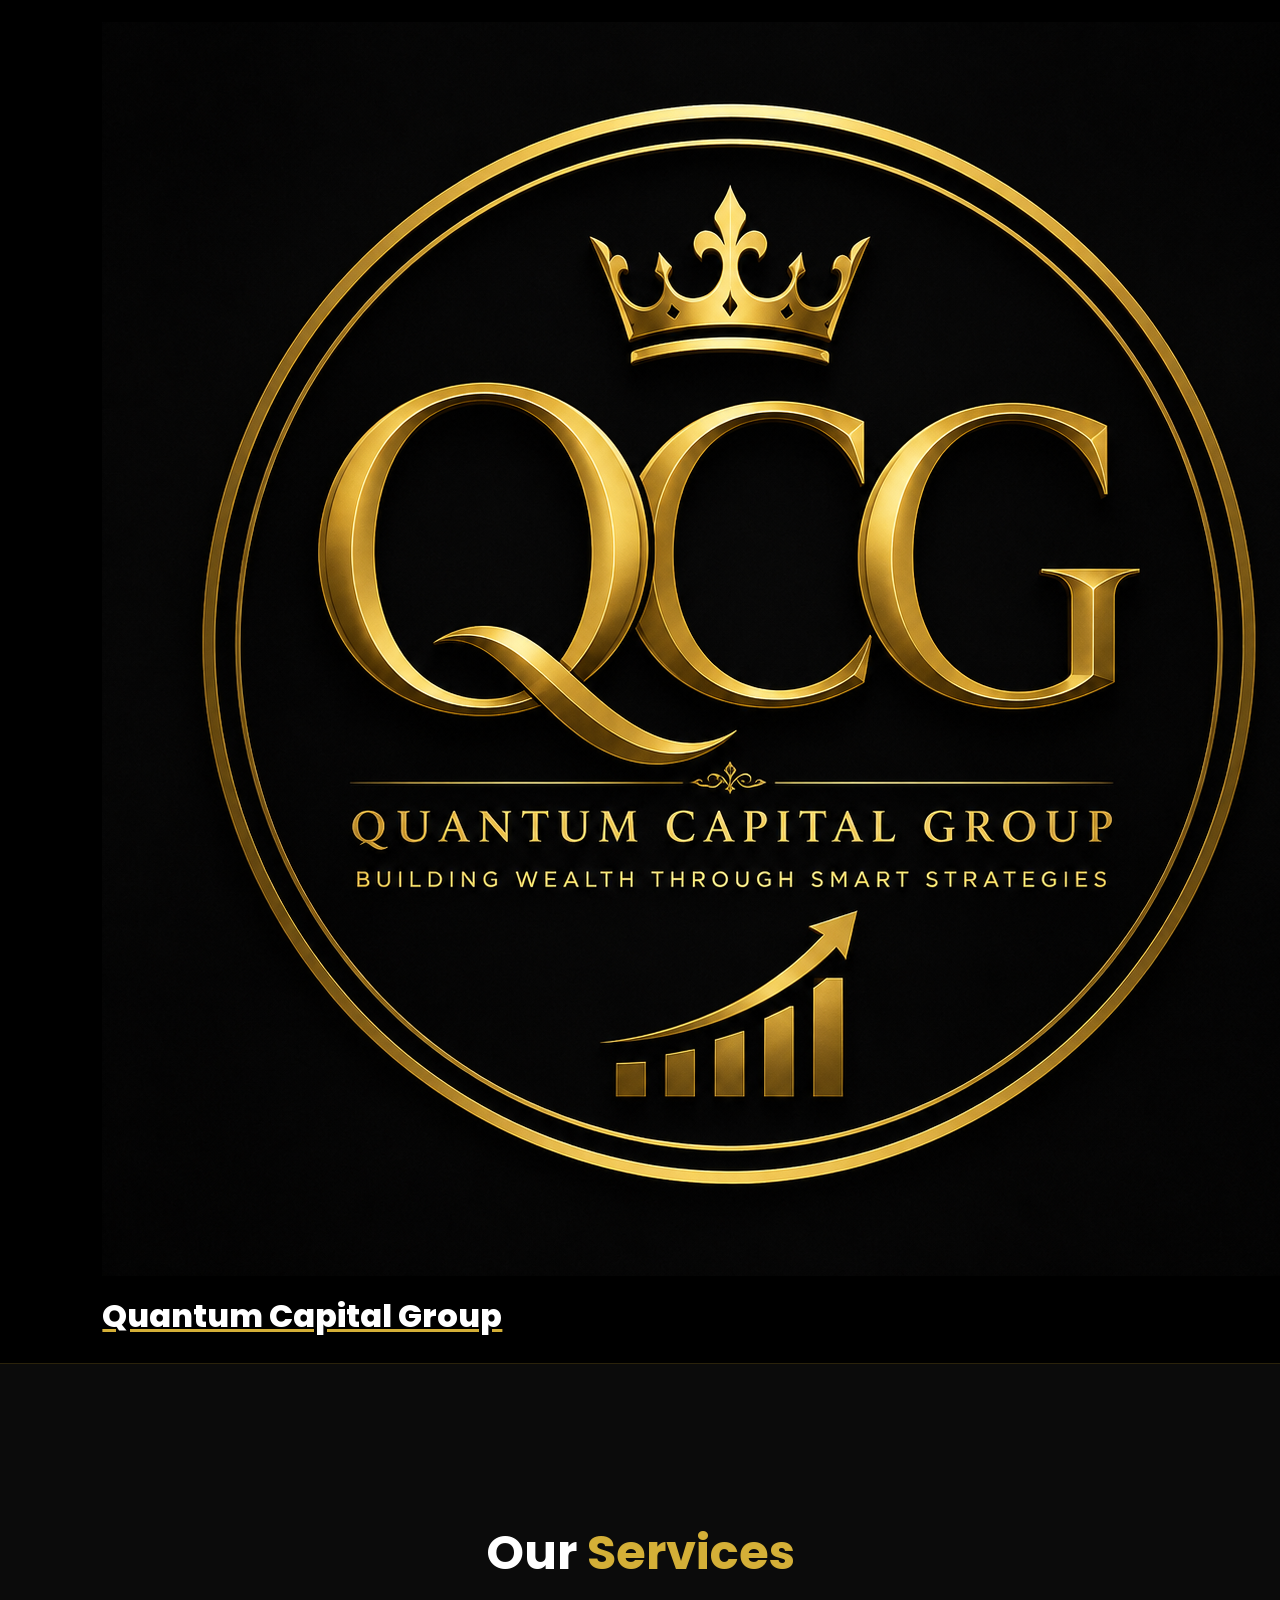
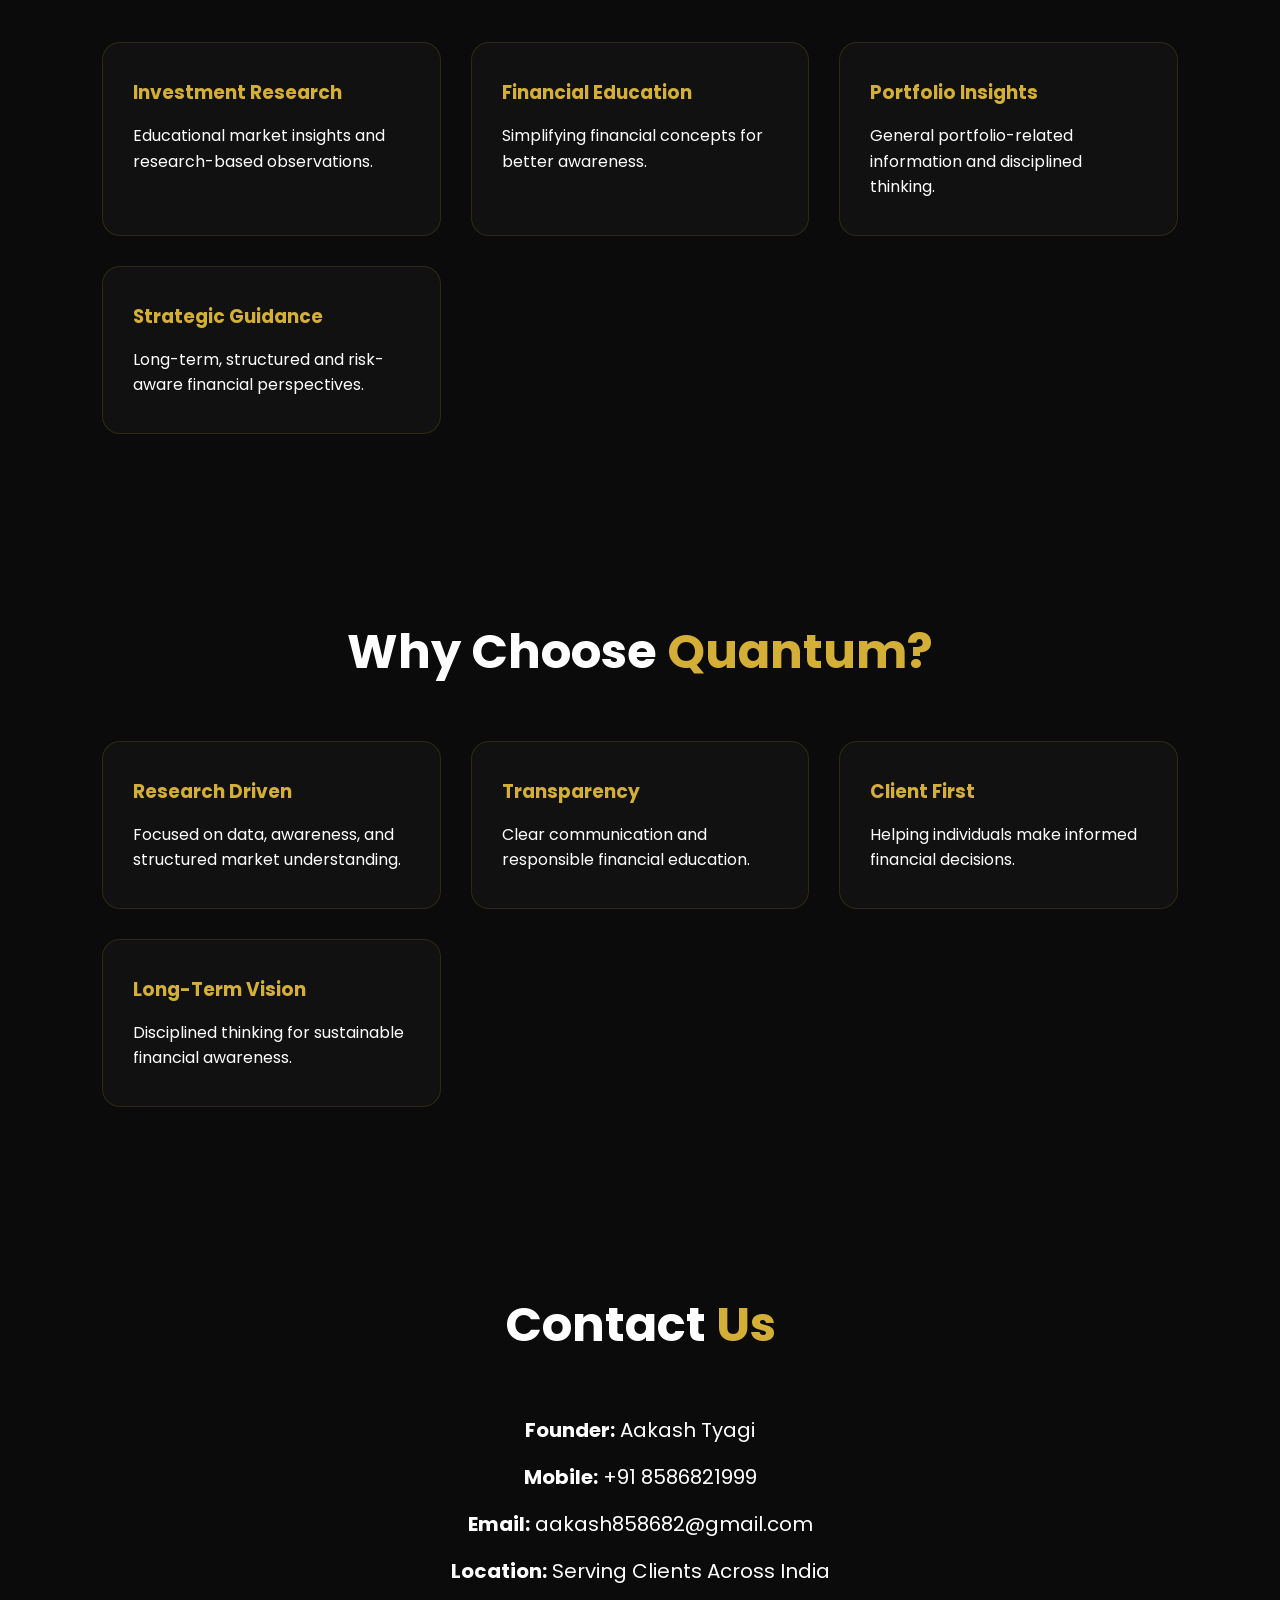
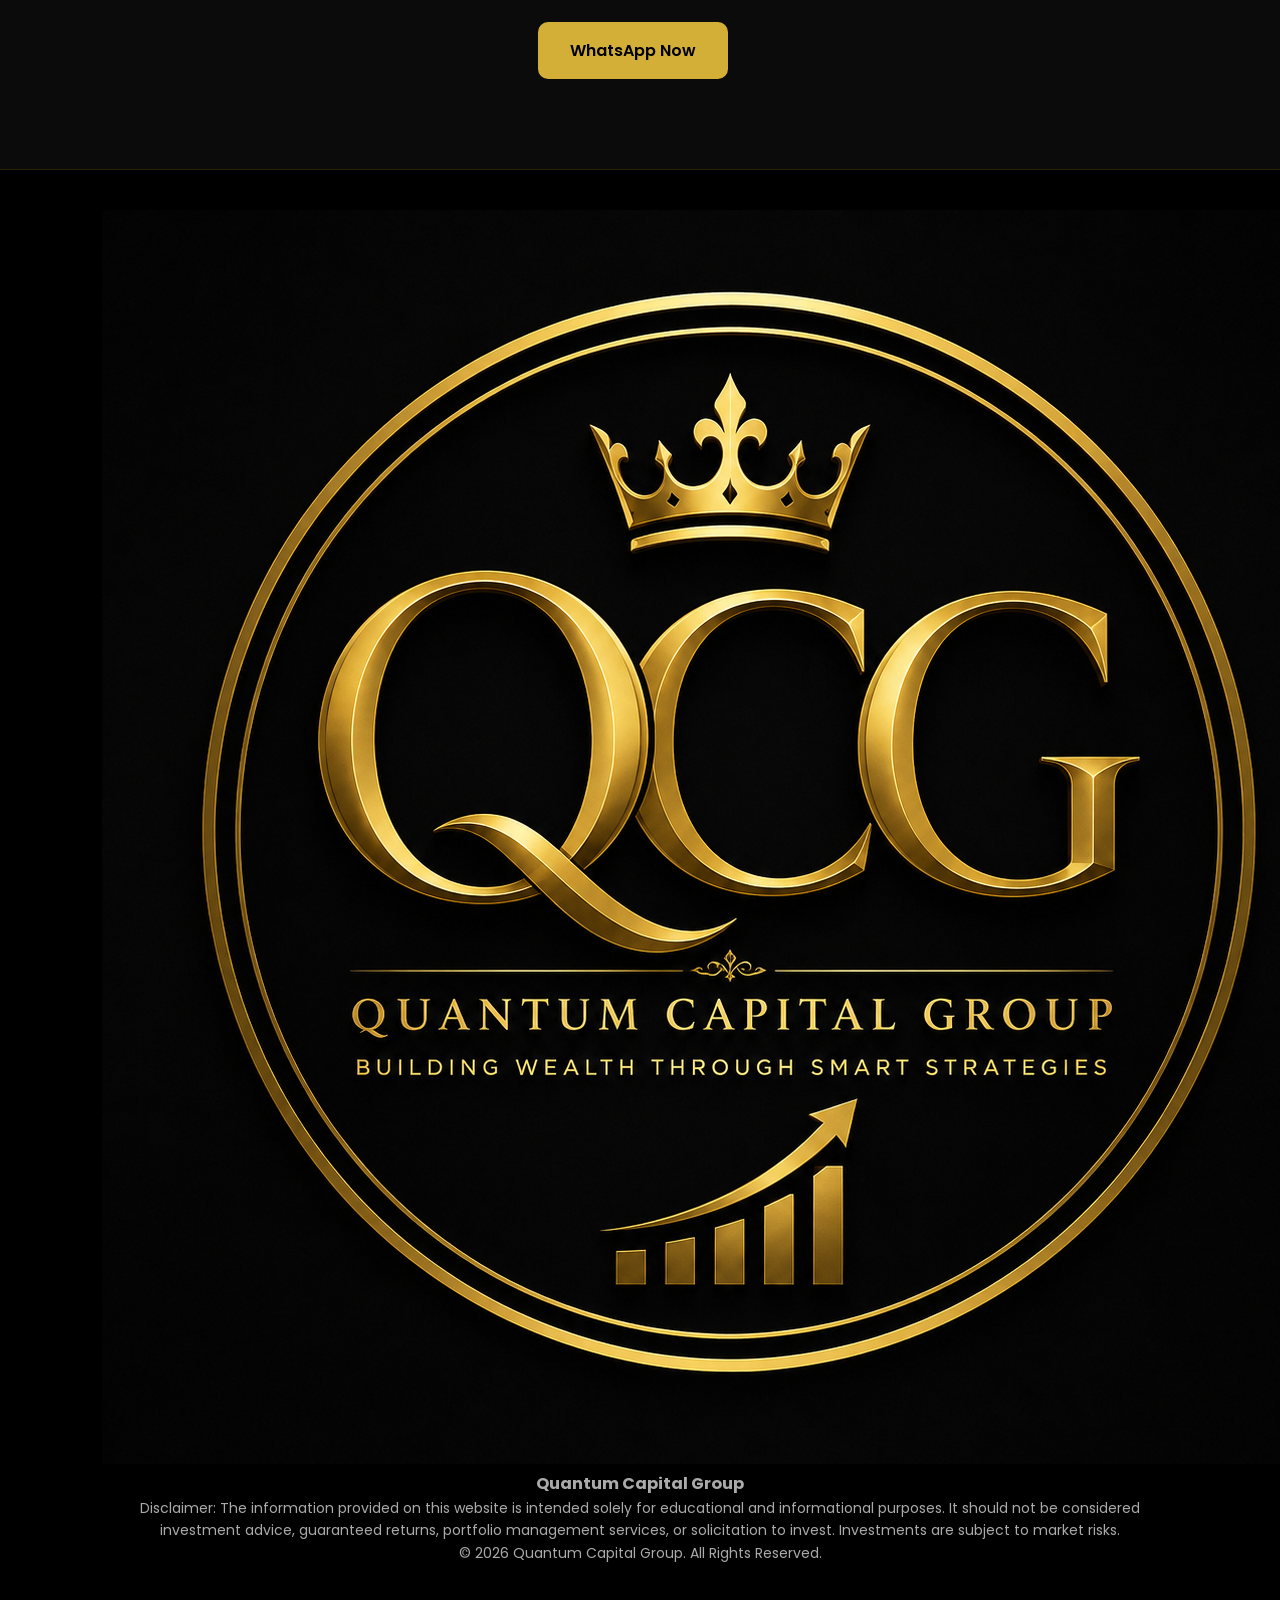
==== index.html @ 4a487d4a "Final QCG website premium upgrade" ====
<!DOCTYPE html>
<html lang="en">
<head>
  <meta charset="UTF-8" />
  <meta name="viewport" content="width=device-width, initial-scale=1.0" />
  <title>Quantum Capital Group | Financial Education & Market Insights</title>

  <meta name="description" content="Quantum Capital Group is a financial education and market insights platform founded by Aakash Tyagi.">
  <meta name="keywords" content="Quantum Capital Group, Aakash Tyagi, Financial Education, Market Insights, Investment Research">
  <meta name="author" content="Aakash Tyagi">

  <link rel="icon" type="image/png" href="logo.png">
  <link rel="stylesheet" href="style.css">
</head>

<body>

<header>
  <a href="#" class="logo">
    <img src="logo.png" alt="QCG Logo">
    <span>Quantum Capital Group</span>
  </a>

  <nav>
    <a href="#about">About</a>
    <a href="#services">Services</a>
    <a href="#why">Why Quantum</a>
    <a href="#contact">Contact</a>
  </nav>
</header>

<section class="hero">
  <div class="hero-content">
    <p class="tagline">Quantum Capital Group</p>

    <h1>Building Wealth Through <span>Smart Strategies</span></h1>

    <p class="hero-text">
      Empowering individuals through financial awareness, research-driven insights,
      and disciplined decision-making.
    </p>

    <div class="hero-buttons">
      <a href="tel:+918586821999" class="btn btn-gold">Schedule a Consultation</a>
      <a href="https://wa.me/918586821999" target="_blank" class="btn btn-dark">Chat on WhatsApp</a>
    </div>
  </div>

  <div class="hero-image">
    <img src="founder.png" alt="Aakash Tyagi Founder Quantum Capital Group">
  </div>
</section>

<section id="about">
  <h2 class="section-title">About <span>Quantum</span></h2>

  <div class="about-box">
    <h3>Led by Aakash Tyagi</h3>
    <p>
      Quantum Capital Group is an informational and educational platform focused on
      financial awareness, market research, portfolio insights, and disciplined
      decision-making.
    </p>
    <p>
      Our aim is to simplify financial concepts and help individuals build a better
      understanding of markets with transparency, discipline, and long-term thinking.
    </p>
  </div>
</section>

<section id="services">
  <h2 class="section-title">Our <span>Services</span></h2>

  <div class="cards">
    <div class="card">
      <h3>Investment Research</h3>
      <p>Educational market insights and research-based observations.</p>
    </div>

    <div class="card">
      <h3>Financial Education</h3>
      <p>Simplifying financial concepts for better awareness.</p>
    </div>

    <div class="card">
      <h3>Portfolio Insights</h3>
      <p>General portfolio-related information and disciplined thinking.</p>
    </div>

    <div class="card">
      <h3>Strategic Guidance</h3>
      <p>Long-term, structured and risk-aware financial perspectives.</p>
    </div>
  </div>
</section>

<section id="why">
  <h2 class="section-title">Why Choose <span>Quantum?</span></h2>

  <div class="cards">
    <div class="card">
      <h3>Research Driven</h3>
      <p>Focused on data, awareness, and structured market understanding.</p>
    </div>

    <div class="card">
      <h3>Transparency</h3>
      <p>Clear communication and responsible financial education.</p>
    </div>

    <div class="card">
      <h3>Client First</h3>
      <p>Helping individuals make informed financial decisions.</p>
    </div>

    <div class="card">
      <h3>Long-Term Vision</h3>
      <p>Disciplined thinking for sustainable financial awareness.</p>
    </div>
  </div>
</section>

<section id="contact">
  <h2 class="section-title">Contact <span>Us</span></h2>

  <div class="contact-box">
    <p><strong>Founder:</strong> Aakash Tyagi</p>
    <p><strong>Mobile:</strong> +91 8586821999</p>
    <p><strong>Email:</strong> aakash858682@gmail.com</p>
    <p><strong>Location:</strong> Serving Clients Across India</p>

    <a href="https://wa.me/918586821999" target="_blank" class="btn btn-gold">
      WhatsApp Now
    </a>
  </div>
</section>

<footer>
  <div class="footer-logo">
    <img src="logo.png" alt="QCG Logo">
    <h3>Quantum Capital Group</h3>
  </div>

  <p>
    Disclaimer: The information provided on this website is intended solely for
    educational and informational purposes. It should not be considered investment
    advice, guaranteed returns, portfolio management services, or solicitation to
    invest. Investments are subject to market risks.
  </p>

  <p class="copyright">© 2026 Quantum Capital Group. All Rights Reserved.</p>
</footer>

<a href="https://wa.me/918586821999" class="floating-whatsapp" target="_blank">☏</a>

<script src="script.js"></script>
</body>
</html>
---- style.css ----
/* Google Fonts */
@import url('https://fonts.googleapis.com/css2?family=Poppins:wght@300;400;500;600;700;800&display=swap');

*{
    margin:0;
    padding:0;
    box-sizing:border-box;
    font-family:'Poppins',sans-serif;
    scroll-behavior:smooth;
}

body{
    background:#0b0b0b;
    color:#fff;
    line-height:1.6;
}

/* Header */
header{
    position:fixed;
    top:0;
    left:0;
    width:100%;
    padding:22px 8%;
    background:#000;
    display:flex;
    justify-content:space-between;
    align-items:center;
    z-index:1000;
    border-bottom:1px solid rgba(212,175,55,0.2);
}

.logo{
    .logo{
    display:flex;
    align-items:center;
    gap:12px;
    color:#d4af37;
    font-size:32px;
    font-weight:700;
}

.logo img{
    width:55px;
    height:55px;
    border-radius:50%;
}

.logo span{
    color:#fff;
}
    font-size:32px;
    font-weight:800;
    color:#d4af37;
}

.logo span{
    color:#fff;
}

nav a{
    color:#fff;
    text-decoration:none;
    margin-left:35px;
    font-weight:500;
    transition:0.3s;
}

nav a:hover{
    color:#d4af37;
}

/* Hero */
.hero{
    min-height:100vh;
    display:flex;
    align-items:center;
    justify-content:space-between;
    gap:60px;
    padding:140px 8% 80px;
}

.hero-content{
    flex:1;
}

.hero-content h1{
    font-size:72px;
    line-height:1.15;
    margin-bottom:25px;
    font-weight:800;
}

.hero-content h1 span{
    color:#d4af37;
}

.hero-content p{
    font-size:20px;
    color:#cfcfcf;
    max-width:650px;
    margin-bottom:40px;
}

.hero-image{
    flex:1;
    text-align:center;
}

.hero-image img{
    width:100%;
    max-width:450px;
    border-radius:25px;
    box-shadow:0 0 35px rgba(212,175,55,0.25);
}

/* Buttons */
.btn{
    display:inline-block;
    padding:16px 32px;
    border-radius:10px;
    text-decoration:none;
    font-weight:600;
    transition:0.3s;
    margin-right:15px;
}

.btn-gold{
    background:#d4af37;
    color:#000;
}

.btn-dark{
    border:2px solid #d4af37;
    color:#d4af37;
}

.btn:hover{
    transform:translateY(-5px);
}

/* Sections */
section{
    padding:90px 8%;
}

.section-title{
    text-align:center;
    font-size:48px;
    margin-bottom:50px;
}

.section-title span{
    color:#d4af37;
}

/* Cards */
.cards{
    display:grid;
    grid-template-columns:repeat(auto-fit,minmax(250px,1fr));
    gap:30px;
}

.card{
    background:#111;
    padding:35px 30px;
    border-radius:18px;
    border:1px solid rgba(212,175,55,0.15);
    transition:0.3s;
}

.card:hover{
    transform:translateY(-10px);
    border-color:#d4af37;
    box-shadow:0 0 20px rgba(212,175,55,0.15);
}

.card h3{
    color:#d4af37;
    margin-bottom:15px;
}

/* Contact */
.contact-box{
    text-align:center;
}

.contact-box p{
    font-size:20px;
    margin:15px 0;
}

.contact-box .btn{
    margin-top:20px;
}

/* Footer */
footer{
    text-align:center;
    padding:40px 8%;
    background:#000;
    color:#aaa;
    border-top:1px solid rgba(212,175,55,0.2);
    font-size:14px;
}

/* Mobile */
@media(max-width:768px){

    header{
        padding:18px 5%;
    }

    nav{
        display:none;
    }

    .hero{
        flex-direction:column-reverse;
        text-align:center;
        padding:120px 5% 60px;
    }

    .hero-content h1{
        font-size:46px;
    }

    .hero-content p{
        font-size:17px;
    }

    .hero-image img{
        max-width:300px;
    }

    .section-title{
        font-size:36px;
    }

    .btn{
        display:block;
        margin:15px auto;
    }
}
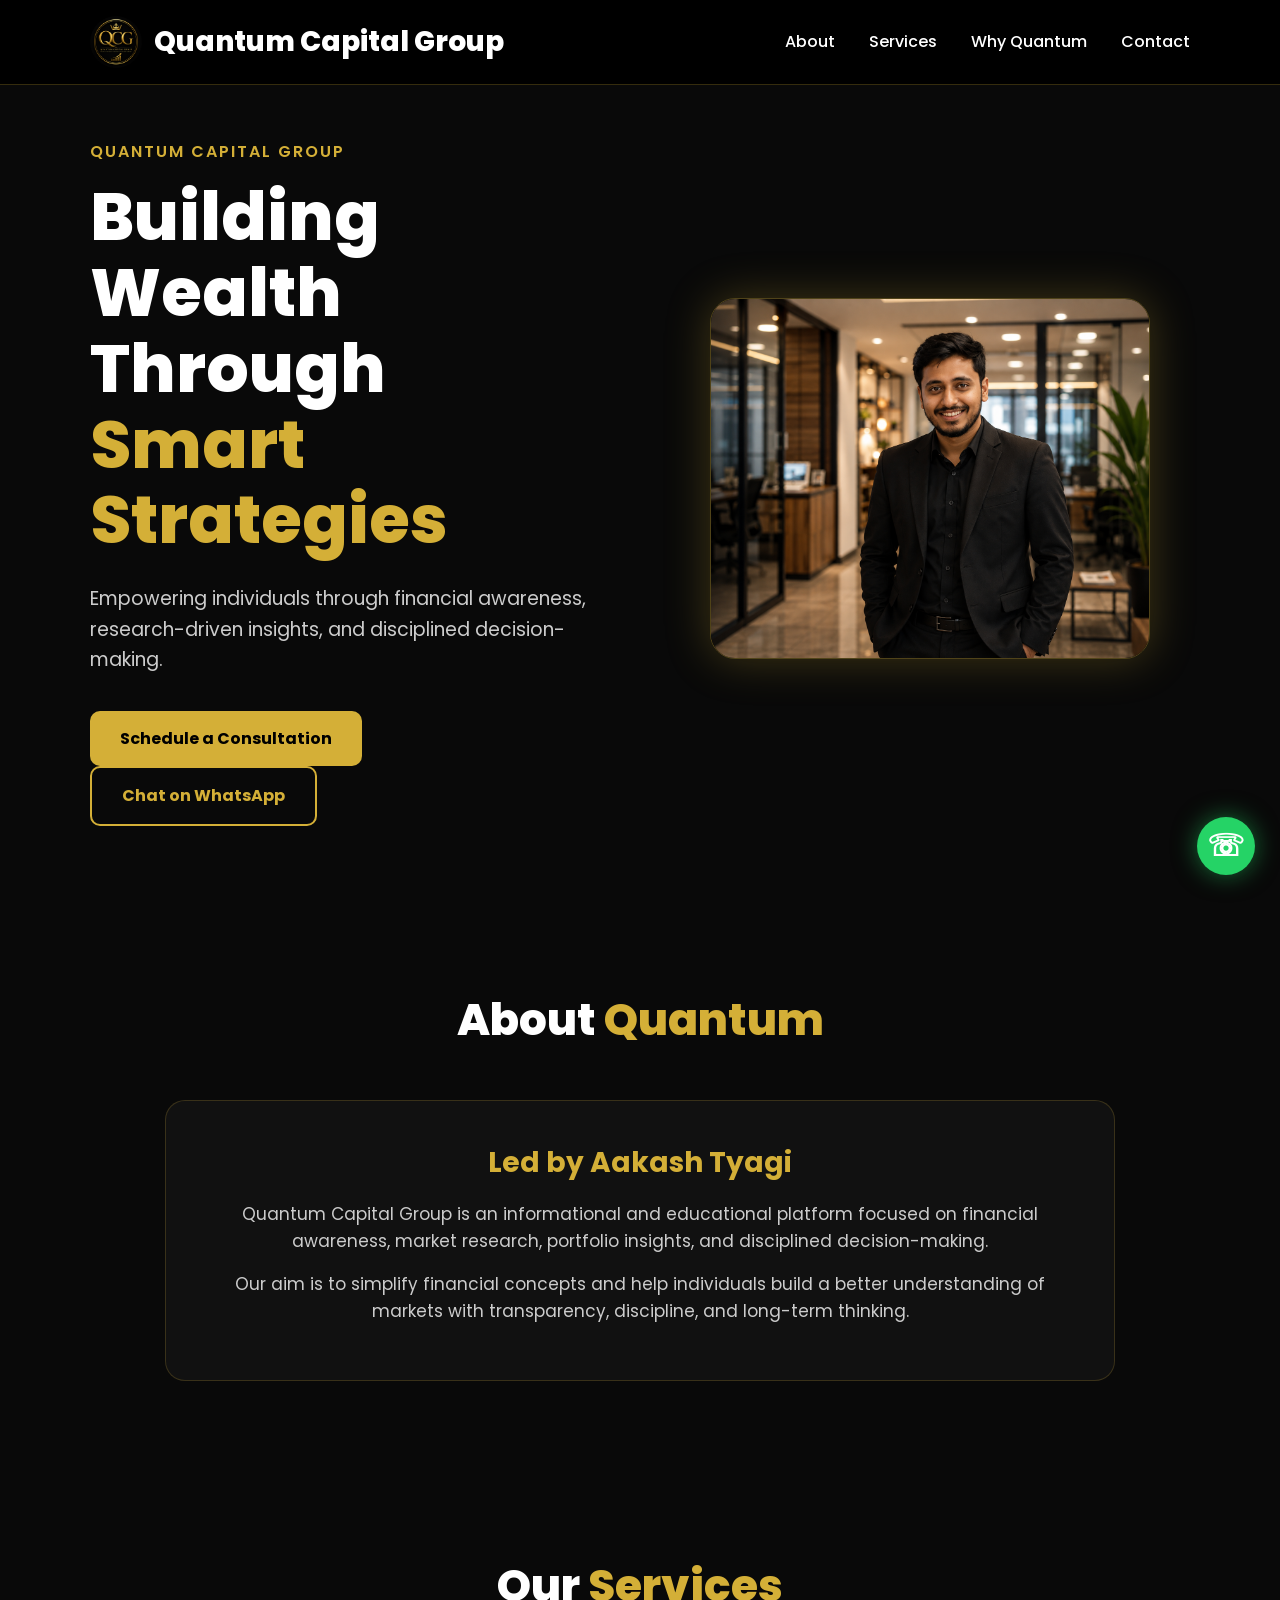
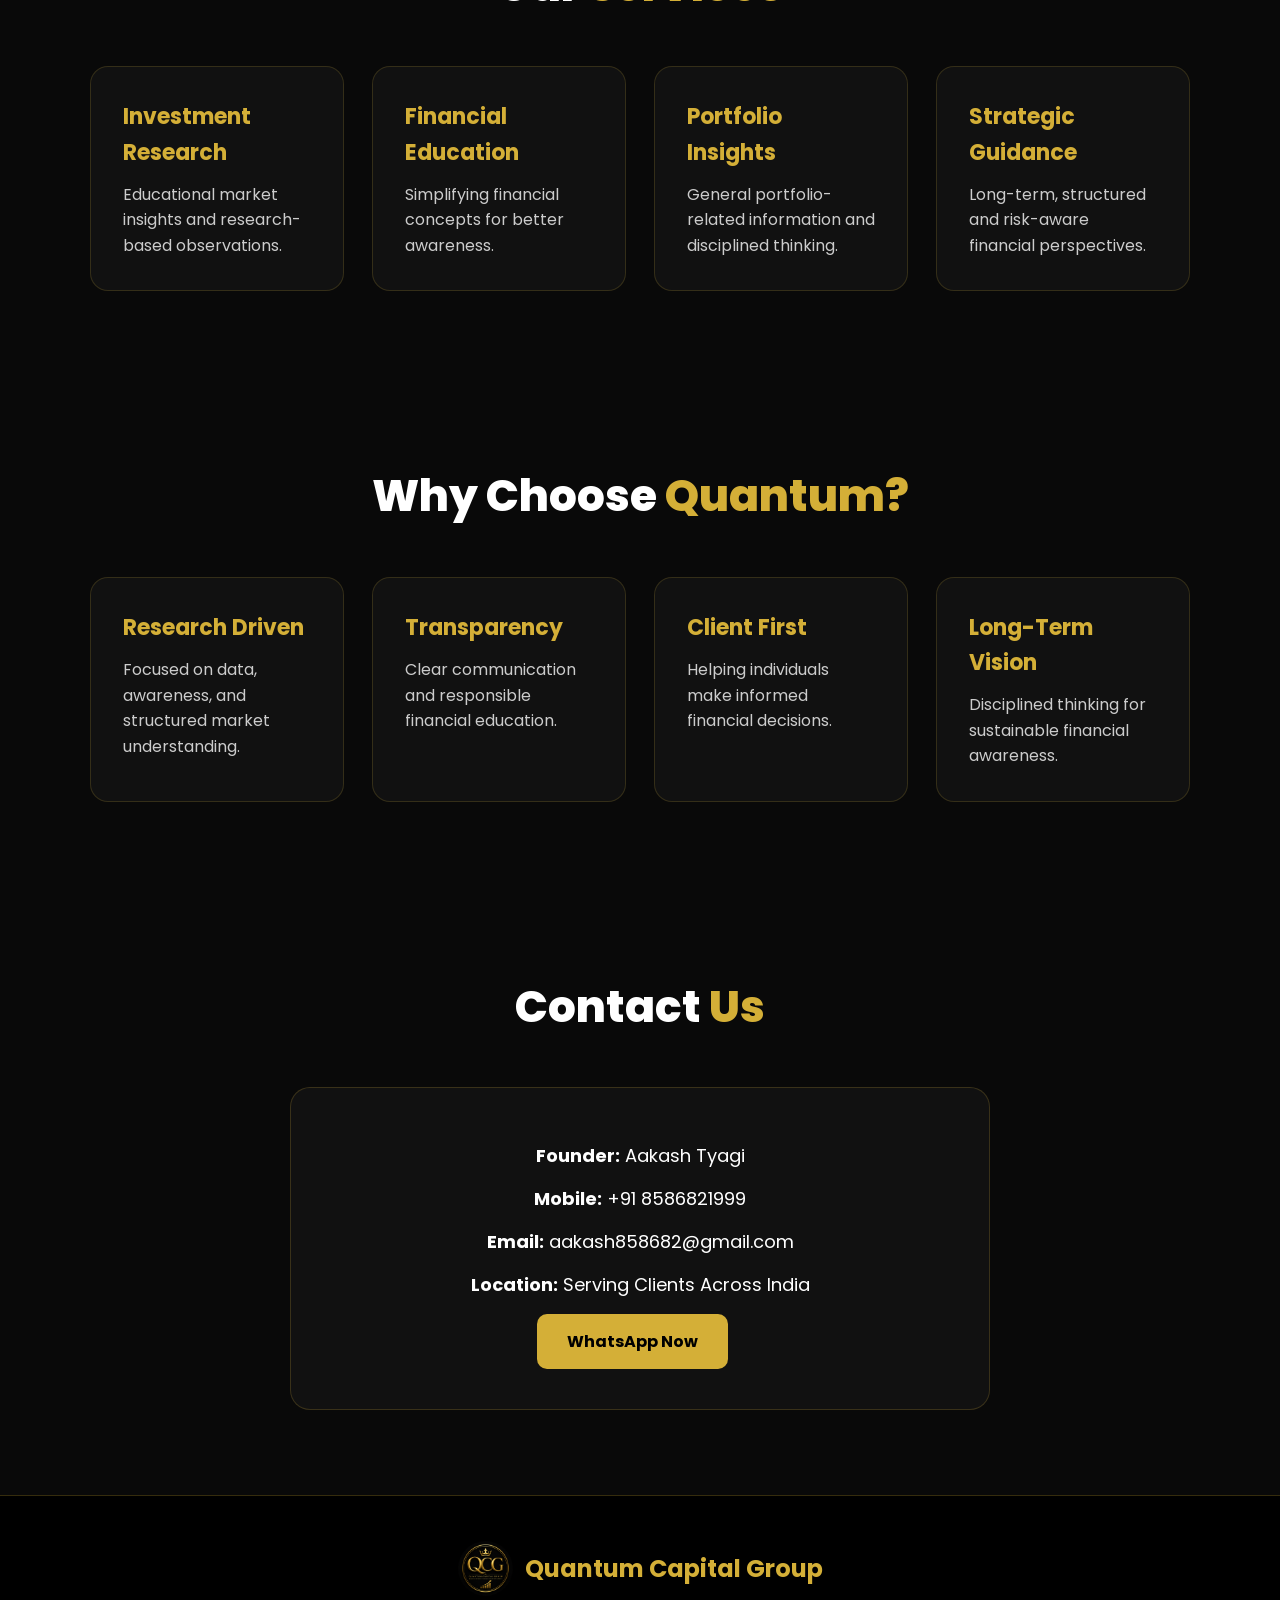
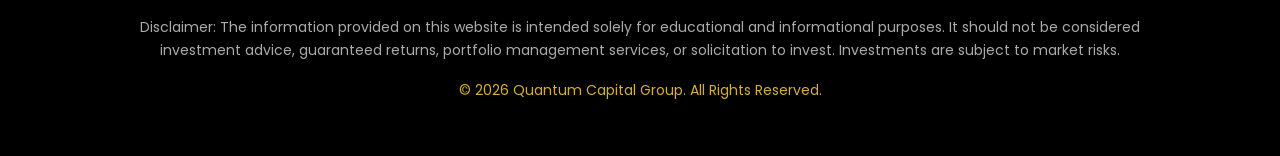
==== commit 974aa2c1: "Add Google Search Console verification" ====
--- a/index.html
+++ b/index.html
@@ -3,6 +3,7 @@
 <head>
   <meta charset="UTF-8" />
   <meta name="viewport" content="width=device-width, initial-scale=1.0" />
+  <meta name="google-site-verification" content="q3_35m6AKpa0ap_gJ_BSFna9AROBeCjDG5FUbzLQJHo" />
   <title>Quantum Capital Group | Financial Education & Market Insights</title>
 
   <meta name="description" content="Quantum Capital Group is a financial education and market insights platform founded by Aakash Tyagi.">
--- a/style.css
+++ b/style.css
@@ -1,244 +1,325 @@
-/* Google Fonts */
 @import url('https://fonts.googleapis.com/css2?family=Poppins:wght@300;400;500;600;700;800&display=swap');
 
 *{
-    margin:0;
-    padding:0;
-    box-sizing:border-box;
-    font-family:'Poppins',sans-serif;
-    scroll-behavior:smooth;
+  margin:0;
+  padding:0;
+  box-sizing:border-box;
+  font-family:'Poppins', sans-serif;
+  scroll-behavior:smooth;
 }
 
 body{
-    background:#0b0b0b;
-    color:#fff;
-    line-height:1.6;
-}
-
-/* Header */
+  background:#090909;
+  color:#fff;
+  line-height:1.6;
+}
+
 header{
-    position:fixed;
-    top:0;
-    left:0;
-    width:100%;
-    padding:22px 8%;
-    background:#000;
-    display:flex;
-    justify-content:space-between;
-    align-items:center;
-    z-index:1000;
-    border-bottom:1px solid rgba(212,175,55,0.2);
+  position:fixed;
+  top:0;
+  left:0;
+  width:100%;
+  padding:16px 7%;
+  background:#000;
+  display:flex;
+  justify-content:space-between;
+  align-items:center;
+  z-index:1000;
+  border-bottom:1px solid rgba(212,175,55,0.25);
 }
 
 .logo{
-    .logo{
-    display:flex;
-    align-items:center;
-    gap:12px;
-    color:#d4af37;
-    font-size:32px;
-    font-weight:700;
+  display:flex;
+  align-items:center;
+  gap:12px;
+  text-decoration:none;
 }
 
 .logo img{
-    width:55px;
-    height:55px;
-    border-radius:50%;
+  width:52px;
+  height:52px;
+  border-radius:50%;
+  object-fit:cover;
 }
 
 .logo span{
-    color:#fff;
-}
-    font-size:32px;
-    font-weight:800;
-    color:#d4af37;
-}
-
-.logo span{
-    color:#fff;
+  color:#fff;
+  font-size:28px;
+  font-weight:800;
 }
 
 nav a{
-    color:#fff;
-    text-decoration:none;
-    margin-left:35px;
-    font-weight:500;
-    transition:0.3s;
+  color:#fff;
+  text-decoration:none;
+  margin-left:30px;
+  font-weight:500;
+  transition:0.3s;
 }
 
 nav a:hover{
-    color:#d4af37;
-}
-
-/* Hero */
+  color:#d4af37;
+}
+
 .hero{
-    min-height:100vh;
-    display:flex;
-    align-items:center;
-    justify-content:space-between;
-    gap:60px;
-    padding:140px 8% 80px;
+  min-height:100vh;
+  display:flex;
+  align-items:center;
+  justify-content:space-between;
+  gap:60px;
+  padding:135px 7% 70px;
 }
 
 .hero-content{
-    flex:1;
+  flex:1;
+}
+
+.tagline{
+  color:#d4af37;
+  font-weight:600;
+  letter-spacing:2px;
+  margin-bottom:15px;
+  text-transform:uppercase;
 }
 
 .hero-content h1{
-    font-size:72px;
-    line-height:1.15;
-    margin-bottom:25px;
-    font-weight:800;
+  font-size:66px;
+  line-height:1.15;
+  font-weight:800;
+  margin-bottom:25px;
 }
 
 .hero-content h1 span{
-    color:#d4af37;
-}
-
-.hero-content p{
+  color:#d4af37;
+}
+
+.hero-text{
+  font-size:19px;
+  color:#ccc;
+  max-width:650px;
+  margin-bottom:35px;
+}
+
+.btn{
+  display:inline-block;
+  padding:15px 30px;
+  border-radius:10px;
+  text-decoration:none;
+  font-weight:700;
+  margin-right:15px;
+  transition:0.3s;
+}
+
+.btn-gold{
+  background:#d4af37;
+  color:#000;
+}
+
+.btn-dark{
+  border:2px solid #d4af37;
+  color:#d4af37;
+}
+
+.btn:hover{
+  transform:translateY(-4px);
+  box-shadow:0 10px 25px rgba(212,175,55,0.2);
+}
+
+.hero-image{
+  flex:1;
+  text-align:center;
+}
+
+.hero-image img{
+  width:100%;
+  max-width:440px;
+  border-radius:25px;
+  object-fit:cover;
+  border:1px solid rgba(212,175,55,0.35);
+  box-shadow:0 0 45px rgba(212,175,55,0.28);
+}
+
+section{
+  padding:85px 7%;
+}
+
+.section-title{
+  text-align:center;
+  font-size:44px;
+  margin-bottom:45px;
+  font-weight:800;
+}
+
+.section-title span{
+  color:#d4af37;
+}
+
+.about-box{
+  max-width:950px;
+  margin:auto;
+  background:#111;
+  border:1px solid rgba(212,175,55,0.2);
+  border-radius:20px;
+  padding:40px;
+  text-align:center;
+}
+
+.about-box h3{
+  color:#d4af37;
+  font-size:28px;
+  margin-bottom:15px;
+}
+
+.about-box p{
+  color:#ccc;
+  margin-bottom:15px;
+  font-size:17px;
+}
+
+.cards{
+  display:grid;
+  grid-template-columns:repeat(auto-fit, minmax(240px, 1fr));
+  gap:28px;
+}
+
+.card{
+  background:#111;
+  padding:32px;
+  border-radius:18px;
+  border:1px solid rgba(212,175,55,0.18);
+  transition:0.3s;
+}
+
+.card:hover{
+  transform:translateY(-8px);
+  border-color:#d4af37;
+  box-shadow:0 0 25px rgba(212,175,55,0.15);
+}
+
+.card h3{
+  color:#d4af37;
+  margin-bottom:12px;
+  font-size:22px;
+}
+
+.card p{
+  color:#ccc;
+}
+
+.contact-box{
+  max-width:700px;
+  margin:auto;
+  background:#111;
+  border:1px solid rgba(212,175,55,0.2);
+  border-radius:20px;
+  padding:40px;
+  text-align:center;
+}
+
+.contact-box p{
+  margin:14px 0;
+  font-size:18px;
+}
+
+footer{
+  background:#000;
+  border-top:1px solid rgba(212,175,55,0.25);
+  padding:45px 7%;
+  text-align:center;
+  color:#aaa;
+}
+
+.footer-logo{
+  display:flex;
+  align-items:center;
+  justify-content:center;
+  gap:12px;
+  margin-bottom:20px;
+}
+
+.footer-logo img{
+  width:55px;
+  height:55px;
+  border-radius:50%;
+}
+
+.footer-logo h3{
+  color:#d4af37;
+  font-size:24px;
+}
+
+footer p{
+  max-width:1000px;
+  margin:10px auto;
+  font-size:14px;
+}
+
+.copyright{
+  margin-top:18px;
+  color:#d4af37;
+}
+
+.floating-whatsapp{
+  position:fixed;
+  right:25px;
+  bottom:25px;
+  width:58px;
+  height:58px;
+  background:#25D366;
+  color:#fff;
+  border-radius:50%;
+  display:flex;
+  align-items:center;
+  justify-content:center;
+  text-decoration:none;
+  font-size:30px;
+  font-weight:800;
+  z-index:2000;
+  box-shadow:0 0 25px rgba(37,211,102,0.5);
+}
+
+@media(max-width:900px){
+  header{
+    padding:14px 5%;
+  }
+
+  .logo span{
     font-size:20px;
-    color:#cfcfcf;
-    max-width:650px;
-    margin-bottom:40px;
-}
-
-.hero-image{
-    flex:1;
+  }
+
+  nav{
+    display:none;
+  }
+
+  .hero{
+    flex-direction:column-reverse;
     text-align:center;
-}
-
-.hero-image img{
-    width:100%;
-    max-width:450px;
-    border-radius:25px;
-    box-shadow:0 0 35px rgba(212,175,55,0.25);
-}
-
-/* Buttons */
-.btn{
-    display:inline-block;
-    padding:16px 32px;
-    border-radius:10px;
-    text-decoration:none;
-    font-weight:600;
-    transition:0.3s;
-    margin-right:15px;
-}
-
-.btn-gold{
-    background:#d4af37;
-    color:#000;
-}
-
-.btn-dark{
-    border:2px solid #d4af37;
-    color:#d4af37;
-}
-
-.btn:hover{
-    transform:translateY(-5px);
-}
-
-/* Sections */
-section{
-    padding:90px 8%;
-}
-
-.section-title{
-    text-align:center;
-    font-size:48px;
-    margin-bottom:50px;
-}
-
-.section-title span{
-    color:#d4af37;
-}
-
-/* Cards */
-.cards{
-    display:grid;
-    grid-template-columns:repeat(auto-fit,minmax(250px,1fr));
-    gap:30px;
-}
-
-.card{
-    background:#111;
-    padding:35px 30px;
-    border-radius:18px;
-    border:1px solid rgba(212,175,55,0.15);
-    transition:0.3s;
-}
-
-.card:hover{
-    transform:translateY(-10px);
-    border-color:#d4af37;
-    box-shadow:0 0 20px rgba(212,175,55,0.15);
-}
-
-.card h3{
-    color:#d4af37;
-    margin-bottom:15px;
-}
-
-/* Contact */
-.contact-box{
-    text-align:center;
-}
-
-.contact-box p{
-    font-size:20px;
-    margin:15px 0;
-}
-
-.contact-box .btn{
-    margin-top:20px;
-}
-
-/* Footer */
-footer{
-    text-align:center;
-    padding:40px 8%;
-    background:#000;
-    color:#aaa;
-    border-top:1px solid rgba(212,175,55,0.2);
-    font-size:14px;
-}
-
-/* Mobile */
-@media(max-width:768px){
-
-    header{
-        padding:18px 5%;
-    }
-
-    nav{
-        display:none;
-    }
-
-    .hero{
-        flex-direction:column-reverse;
-        text-align:center;
-        padding:120px 5% 60px;
-    }
-
-    .hero-content h1{
-        font-size:46px;
-    }
-
-    .hero-content p{
-        font-size:17px;
-    }
-
-    .hero-image img{
-        max-width:300px;
-    }
-
-    .section-title{
-        font-size:36px;
-    }
-
-    .btn{
-        display:block;
-        margin:15px auto;
-    }
-}
+    padding:120px 5% 55px;
+  }
+
+  .hero-content h1{
+    font-size:42px;
+  }
+
+  .hero-text{
+    font-size:16px;
+  }
+
+  .btn{
+    display:block;
+    margin:12px auto;
+    width:90%;
+    max-width:320px;
+  }
+
+  section{
+    padding:65px 5%;
+  }
+
+  .section-title{
+    font-size:34px;
+  }
+
+  .hero-image img{
+    max-width:310px;
+  }
+}
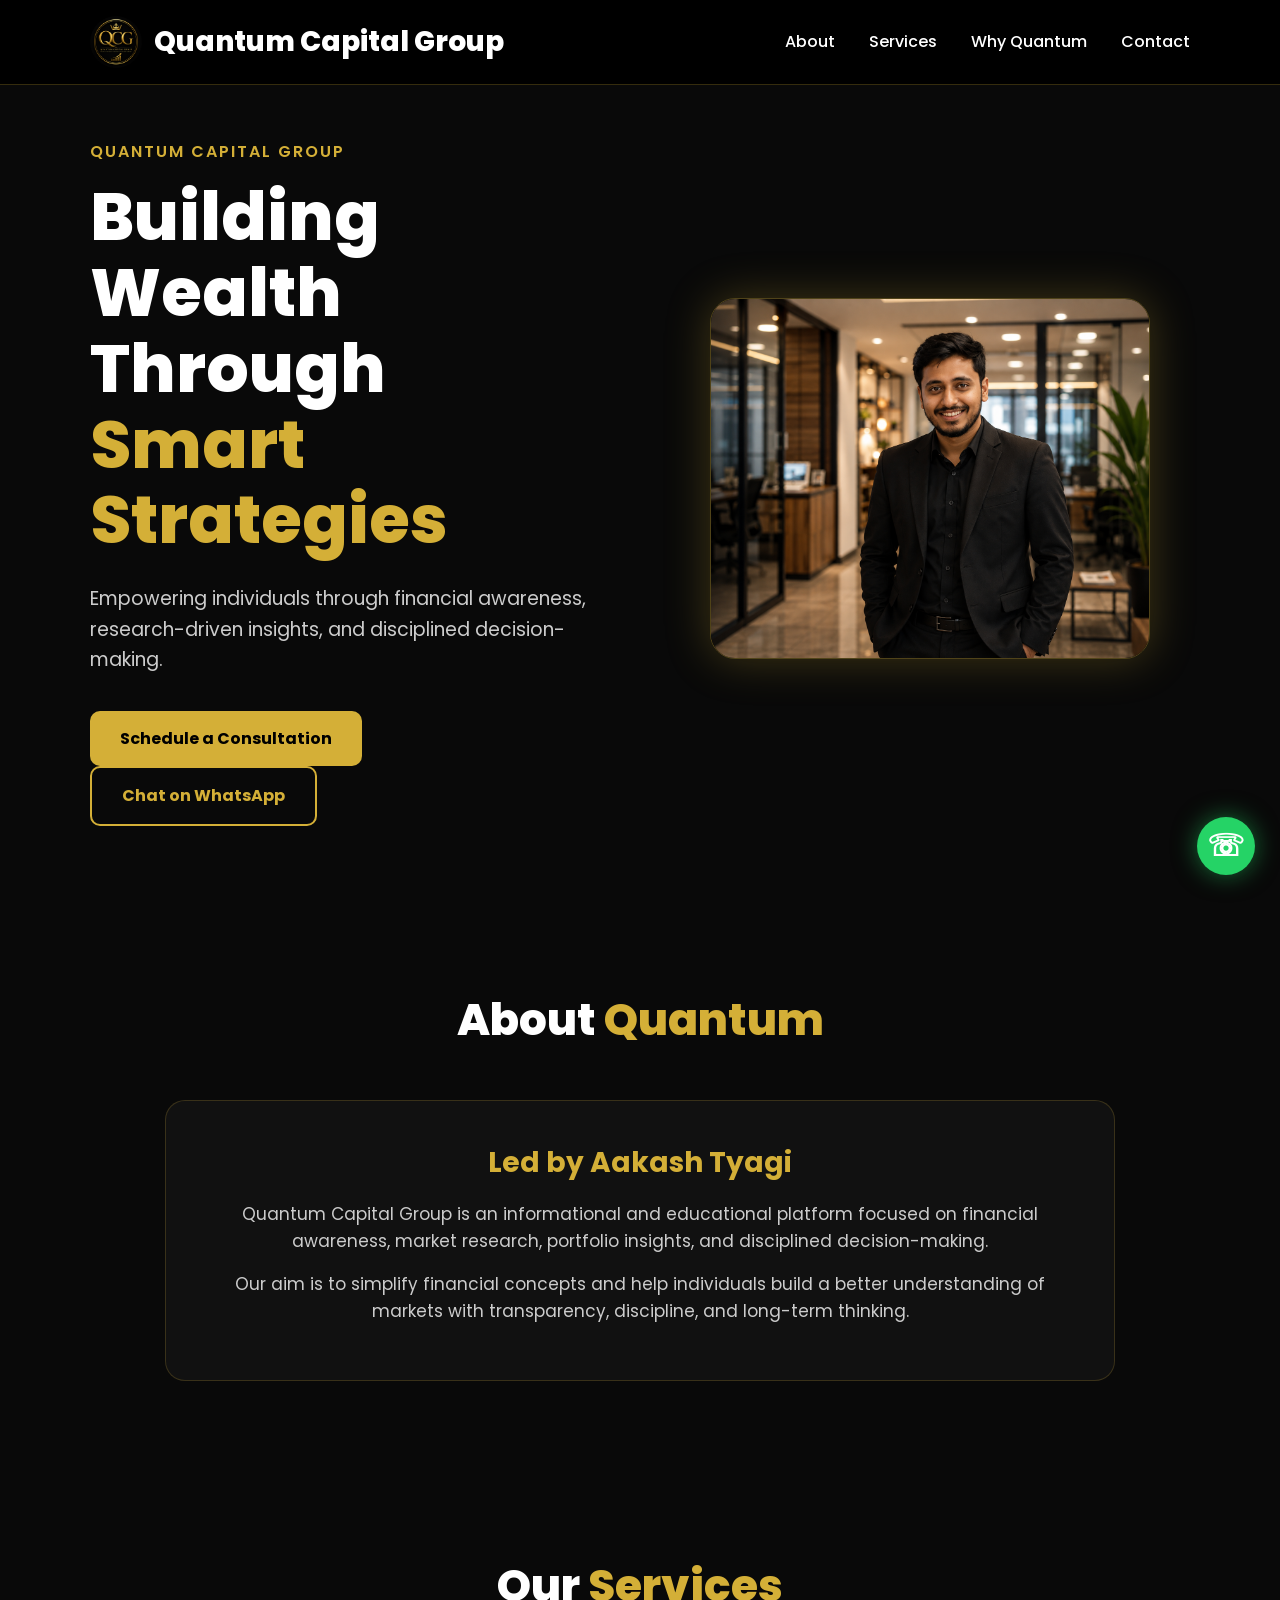
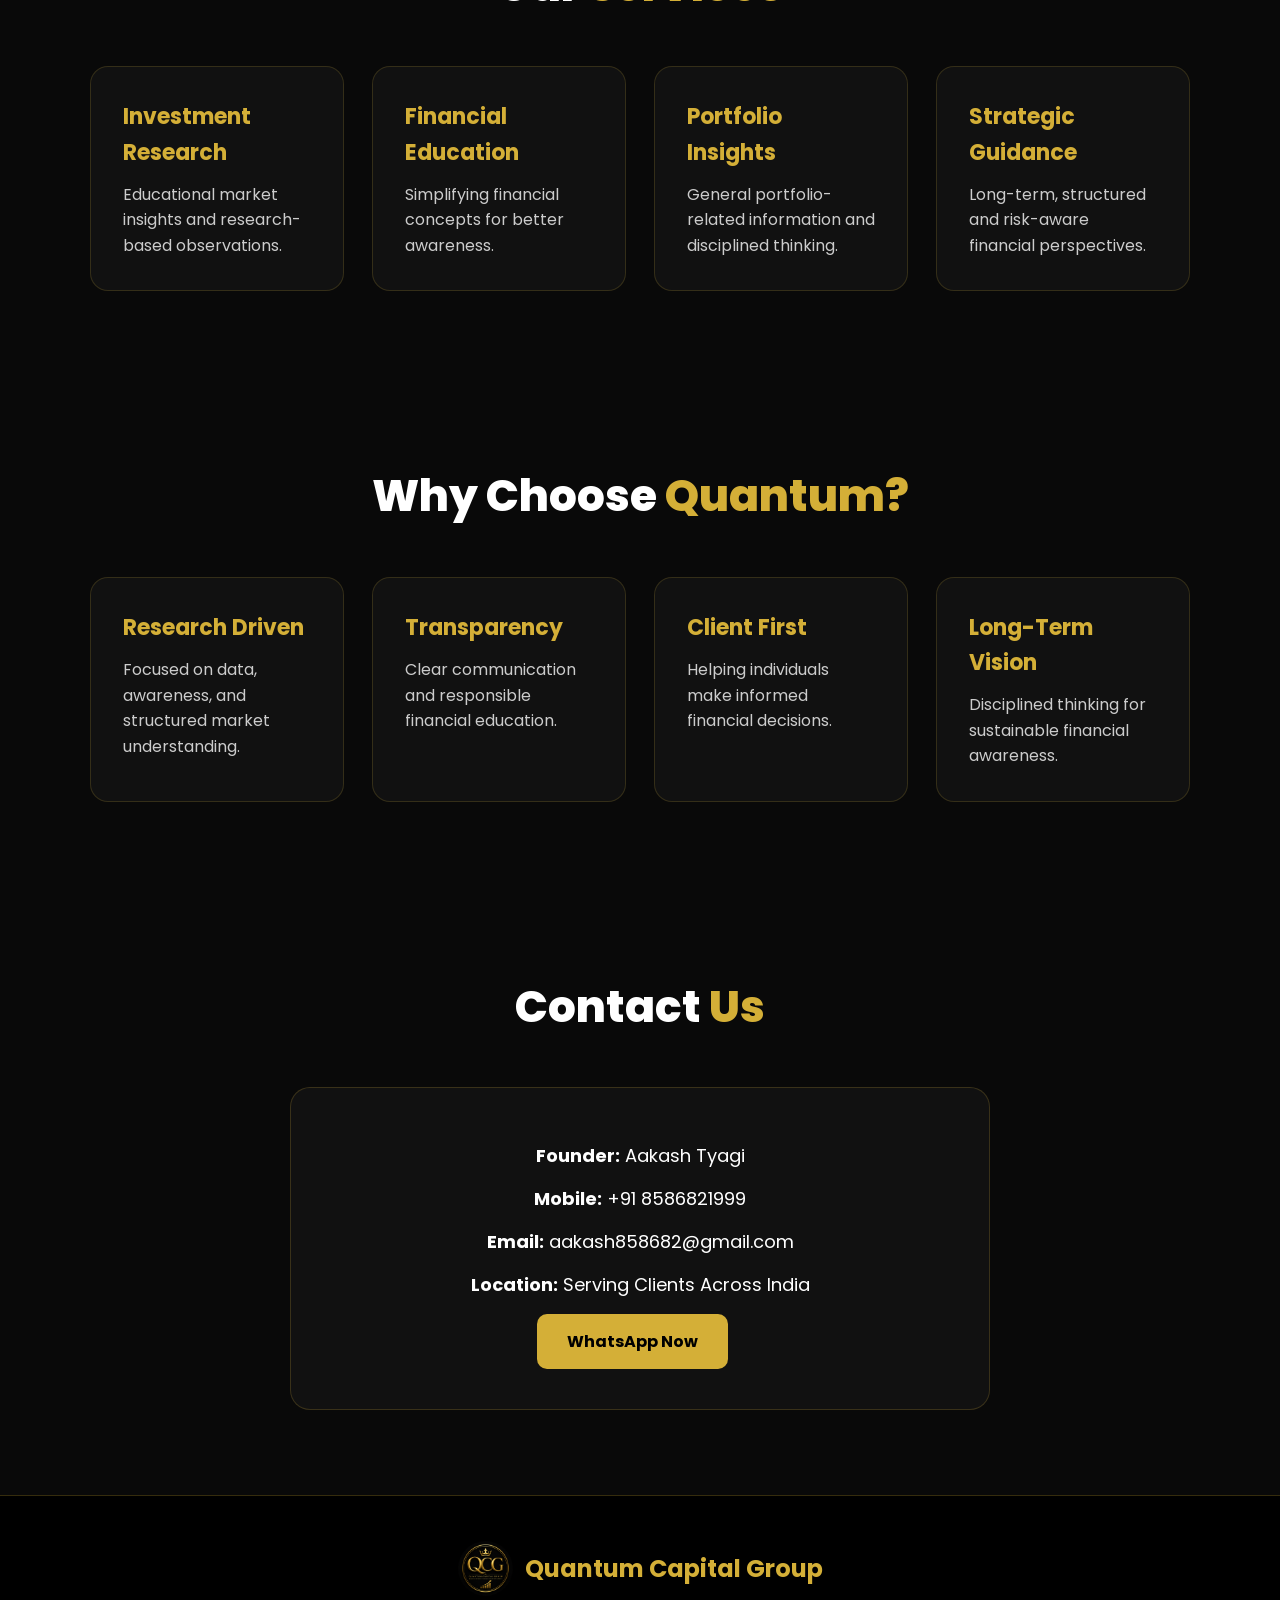
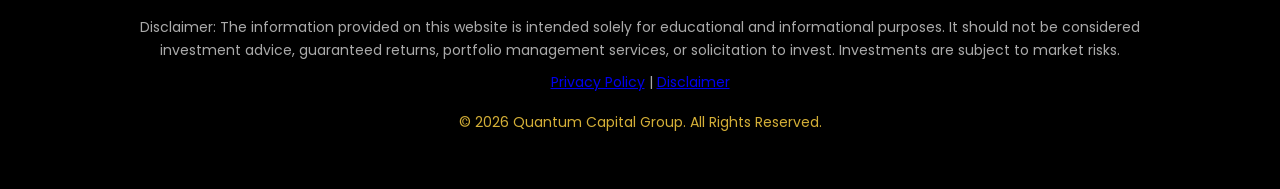
==== commit 54f12983: "Add footer policy links" ====
--- a/index.html
+++ b/index.html
@@ -12,7 +12,15 @@
 
   <link rel="icon" type="image/png" href="logo.png">
   <link rel="stylesheet" href="style.css">
-</head>
+<!-- Google Analytics -->
+<script async src="https://www.googletagmanager.com/gtag/js?id=G-JZPV9JF2WS"></script>
+<script>
+  window.dataLayer = window.dataLayer || [];
+  function gtag(){dataLayer.push(arguments);}
+  gtag('js', new Date());
+
+  gtag('config', 'G-JZPV9JF2WS');
+</script></head>
 
 <body>
 
@@ -148,7 +156,10 @@
     advice, guaranteed returns, portfolio management services, or solicitation to
     invest. Investments are subject to market risks.
   </p>
-
+<p>
+  <a href="privacy-policy.html">Privacy Policy</a> |
+  <a href="disclaimer.html">Disclaimer</a>
+</p>
   <p class="copyright">© 2026 Quantum Capital Group. All Rights Reserved.</p>
 </footer>
 
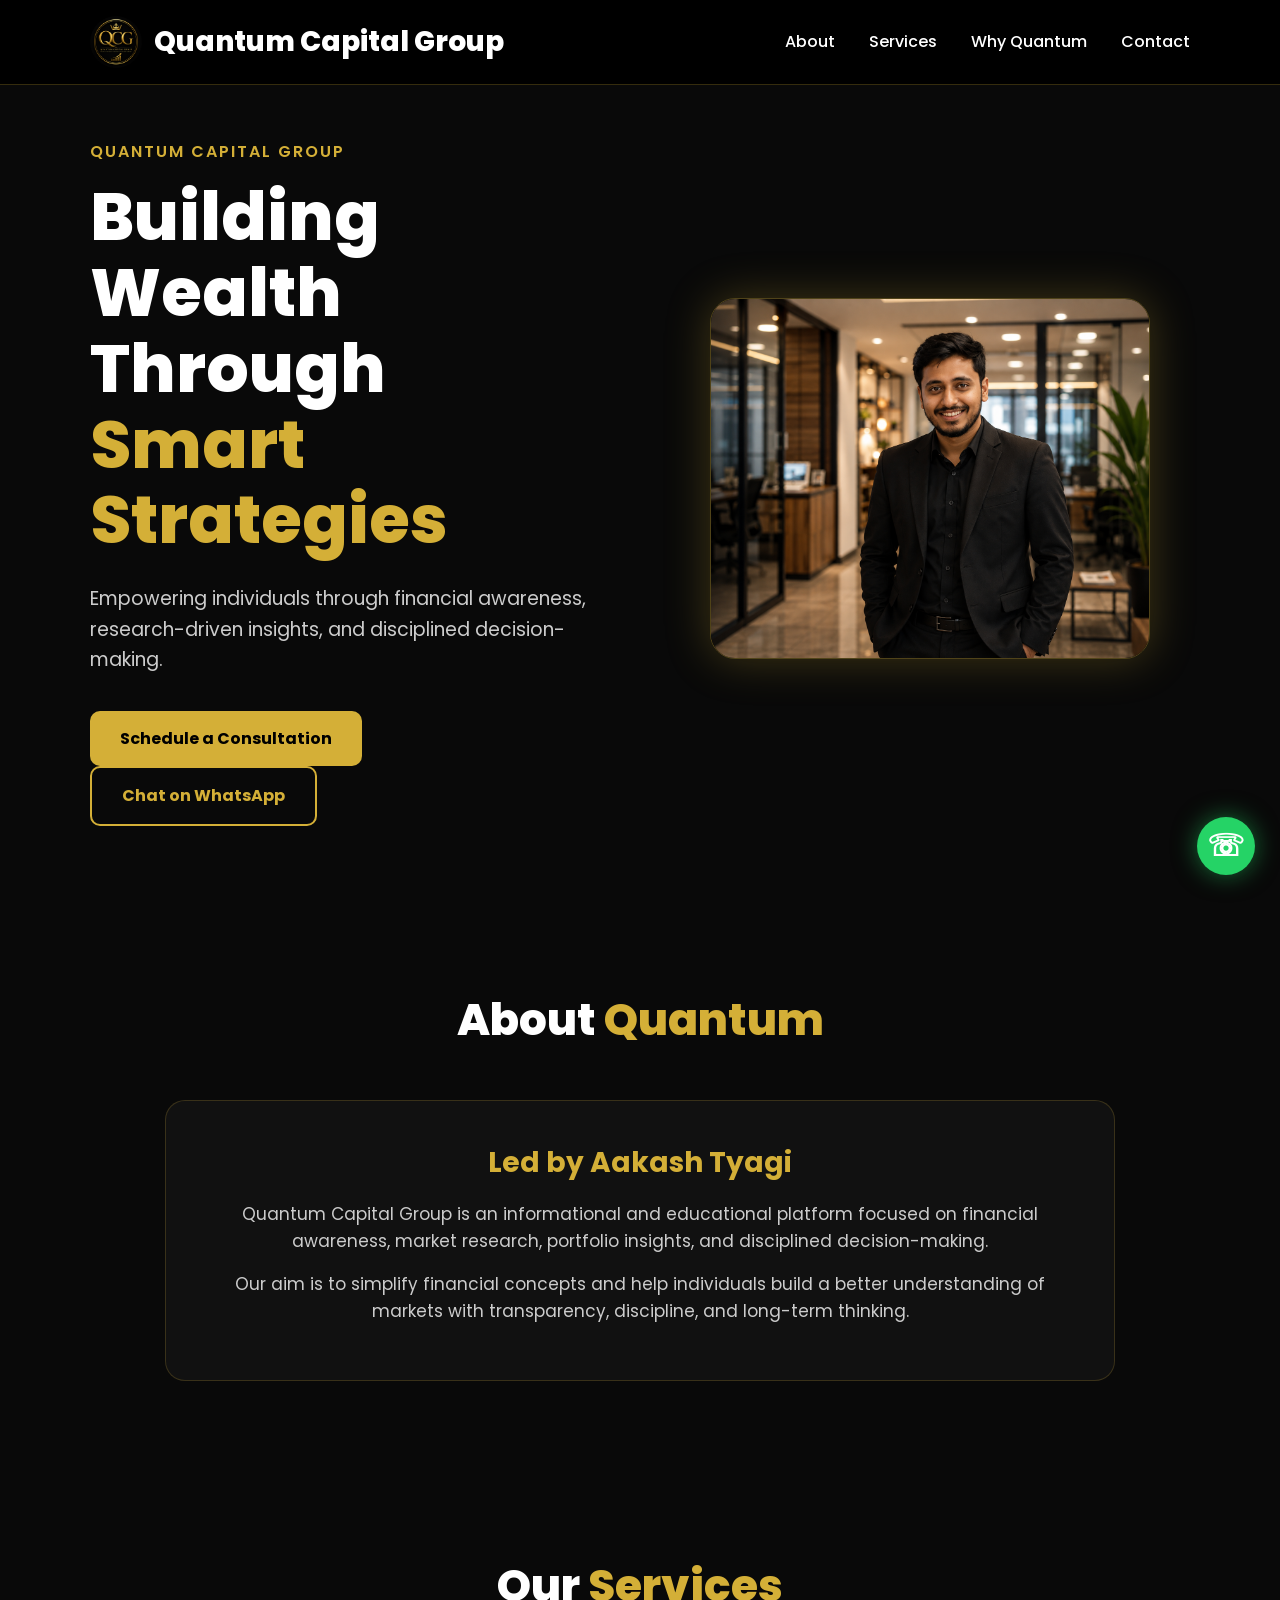
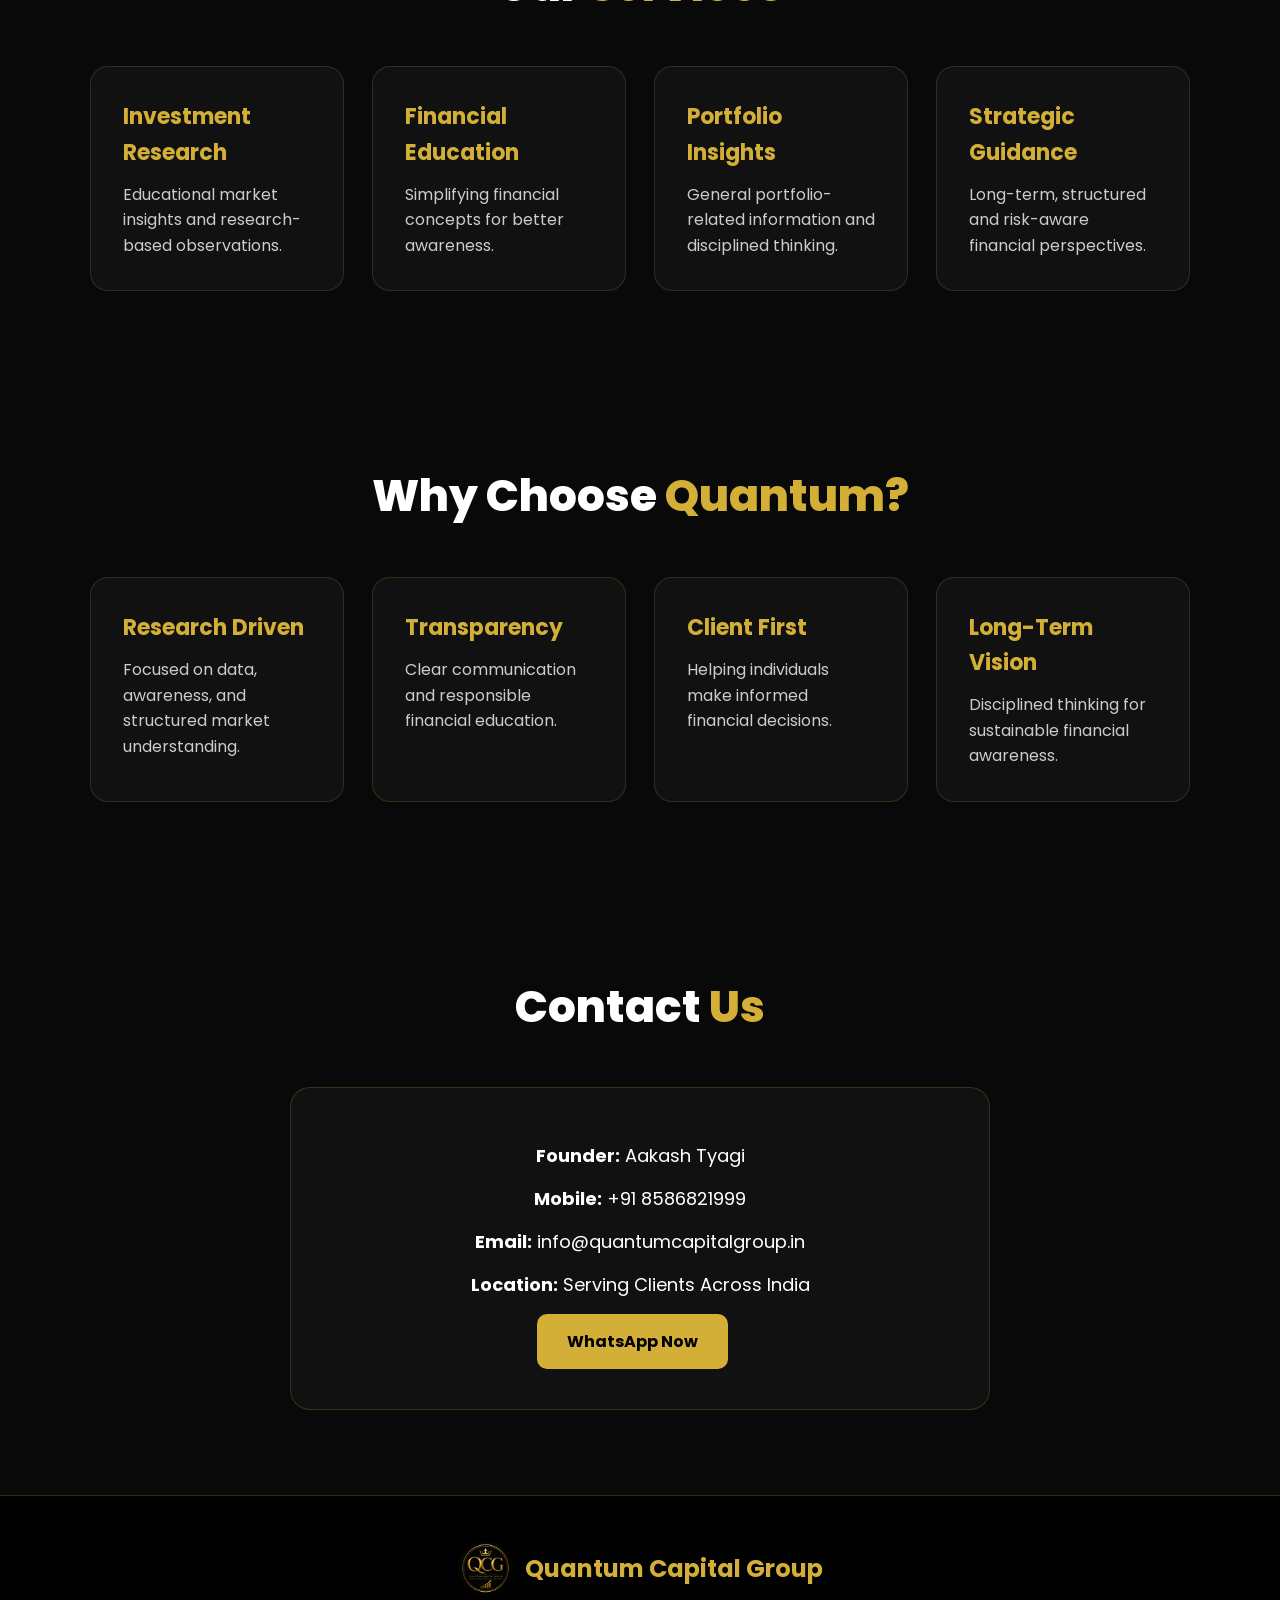
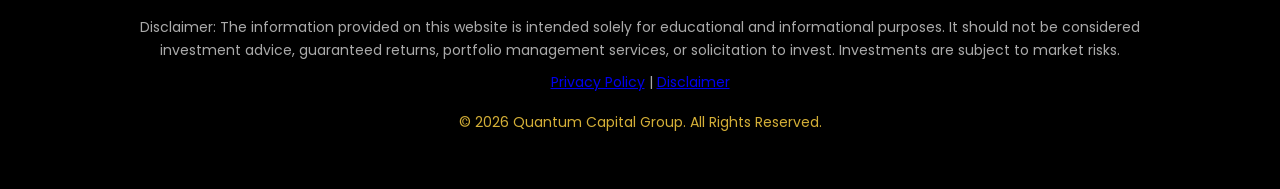
==== commit 03a0a97c: "Use professional business email address" ====
--- a/index.html
+++ b/index.html
@@ -135,7 +135,7 @@
   <div class="contact-box">
     <p><strong>Founder:</strong> Aakash Tyagi</p>
     <p><strong>Mobile:</strong> +91 8586821999</p>
-    <p><strong>Email:</strong> aakash858682@gmail.com</p>
+    <p><strong>Email:</strong> info@quantumcapitalgroup.in</p>
     <p><strong>Location:</strong> Serving Clients Across India</p>
 
     <a href="https://wa.me/918586821999" target="_blank" class="btn btn-gold">
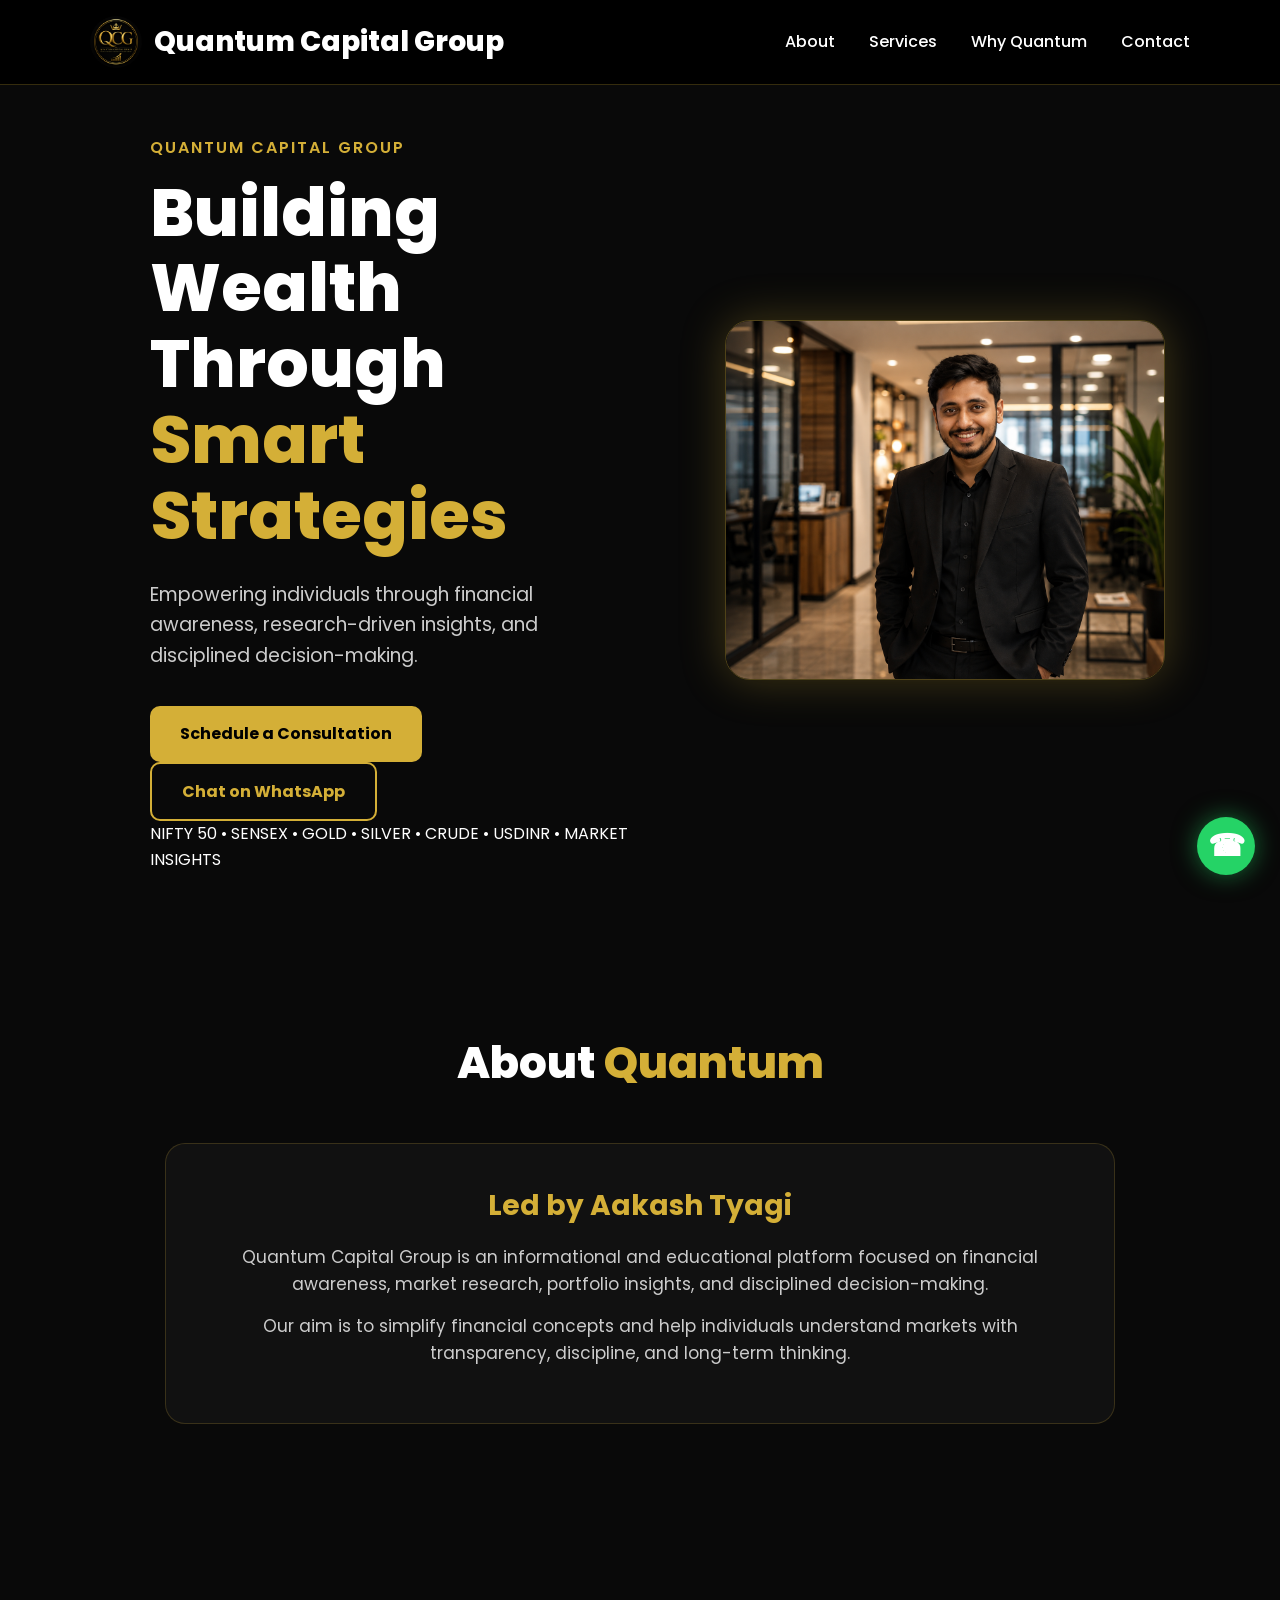
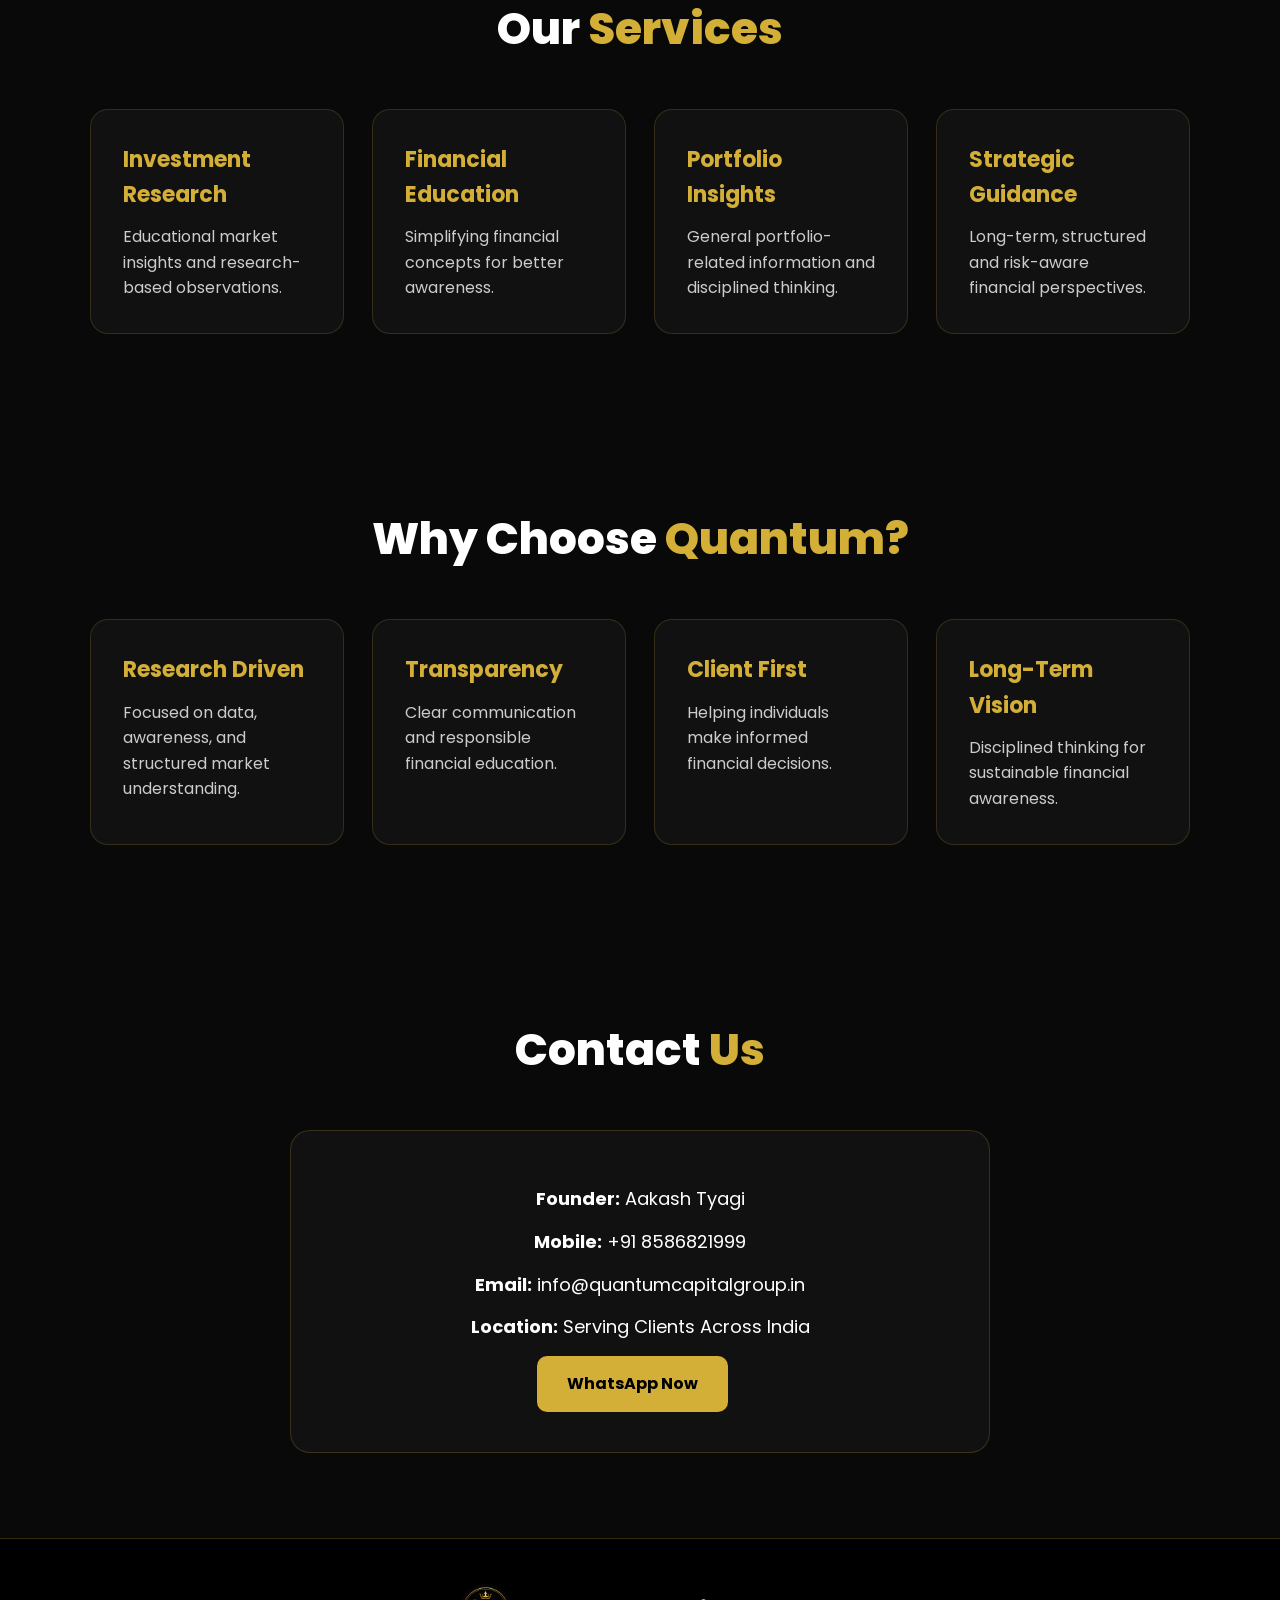
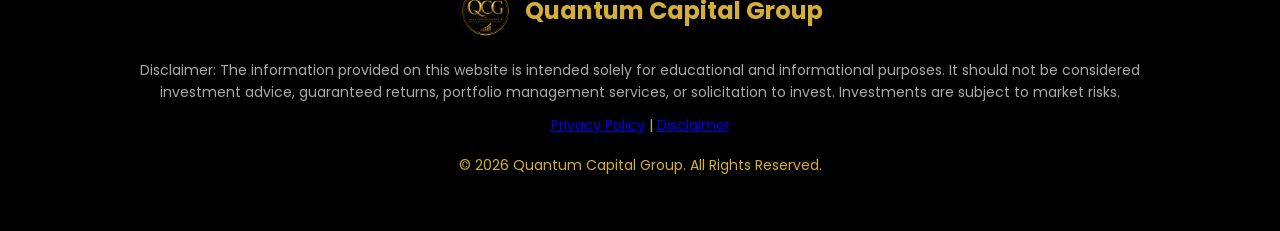
==== commit 55fa0e4e: "Update index layout" ====
--- a/index.html
+++ b/index.html
@@ -1,26 +1,21 @@
 <!DOCTYPE html>
 <html lang="en">
 <head>
-  <meta charset="UTF-8" />
-  <meta name="viewport" content="width=device-width, initial-scale=1.0" />
-  <meta name="google-site-verification" content="q3_35m6AKpa0ap_gJ_BSFna9AROBeCjDG5FUbzLQJHo" />
-  <title>Quantum Capital Group | Financial Education & Market Insights</title>
-
+  <meta charset="UTF-8">
+  <meta name="viewport" content="width=device-width, initial-scale=1.0">
+  <title>Quantum Capital Group</title>
   <meta name="description" content="Quantum Capital Group is a financial education and market insights platform founded by Aakash Tyagi.">
-  <meta name="keywords" content="Quantum Capital Group, Aakash Tyagi, Financial Education, Market Insights, Investment Research">
-  <meta name="author" content="Aakash Tyagi">
-
   <link rel="icon" type="image/png" href="logo.png">
   <link rel="stylesheet" href="style.css">
-<!-- Google Analytics -->
-<script async src="https://www.googletagmanager.com/gtag/js?id=G-JZPV9JF2WS"></script>
-<script>
-  window.dataLayer = window.dataLayer || [];
-  function gtag(){dataLayer.push(arguments);}
-  gtag('js', new Date());
 
-  gtag('config', 'G-JZPV9JF2WS');
-</script></head>
+  <script async src="https://www.googletagmanager.com/gtag/js?id=G-JZPV9JF2WS"></script>
+  <script>
+    window.dataLayer = window.dataLayer || [];
+    function gtag(){dataLayer.push(arguments);}
+    gtag('js', new Date());
+    gtag('config', 'G-JZPV9JF2WS');
+  </script>
+</head>
 
 <body>
 
@@ -39,11 +34,11 @@
 </header>
 
 <section class="hero">
+  <div class="hero-bg"></div>
+
   <div class="hero-content">
     <p class="tagline">Quantum Capital Group</p>
-
     <h1>Building Wealth Through <span>Smart Strategies</span></h1>
-
     <p class="hero-text">
       Empowering individuals through financial awareness, research-driven insights,
       and disciplined decision-making.
@@ -52,6 +47,10 @@
     <div class="hero-buttons">
       <a href="tel:+918586821999" class="btn btn-gold">Schedule a Consultation</a>
       <a href="https://wa.me/918586821999" target="_blank" class="btn btn-dark">Chat on WhatsApp</a>
+    </div>
+
+    <div class="market-ticker">
+      NIFTY 50 • SENSEX • GOLD • SILVER • CRUDE • USDINR • MARKET INSIGHTS
     </div>
   </div>
 
@@ -62,17 +61,15 @@
 
 <section id="about">
   <h2 class="section-title">About <span>Quantum</span></h2>
-
   <div class="about-box">
     <h3>Led by Aakash Tyagi</h3>
     <p>
       Quantum Capital Group is an informational and educational platform focused on
-      financial awareness, market research, portfolio insights, and disciplined
-      decision-making.
+      financial awareness, market research, portfolio insights, and disciplined decision-making.
     </p>
     <p>
-      Our aim is to simplify financial concepts and help individuals build a better
-      understanding of markets with transparency, discipline, and long-term thinking.
+      Our aim is to simplify financial concepts and help individuals understand markets
+      with transparency, discipline, and long-term thinking.
     </p>
   </div>
 </section>
@@ -151,19 +148,20 @@
   </div>
 
   <p>
-    Disclaimer: The information provided on this website is intended solely for
-    educational and informational purposes. It should not be considered investment
-    advice, guaranteed returns, portfolio management services, or solicitation to
-    invest. Investments are subject to market risks.
+    Disclaimer: The information provided on this website is intended solely for educational
+    and informational purposes. It should not be considered investment advice, guaranteed returns,
+    portfolio management services, or solicitation to invest. Investments are subject to market risks.
   </p>
-<p>
-  <a href="privacy-policy.html">Privacy Policy</a> |
-  <a href="disclaimer.html">Disclaimer</a>
-</p>
+
+  <p>
+    <a href="privacy-policy.html">Privacy Policy</a> |
+    <a href="disclaimer.html">Disclaimer</a>
+  </p>
+
   <p class="copyright">© 2026 Quantum Capital Group. All Rights Reserved.</p>
 </footer>
 
-<a href="https://wa.me/918586821999" class="floating-whatsapp" target="_blank">☏</a>
+<a href="https://wa.me/918586821999" class="floating-whatsapp" target="_blank">☎</a>
 
 <script src="script.js"></script>
 </body>
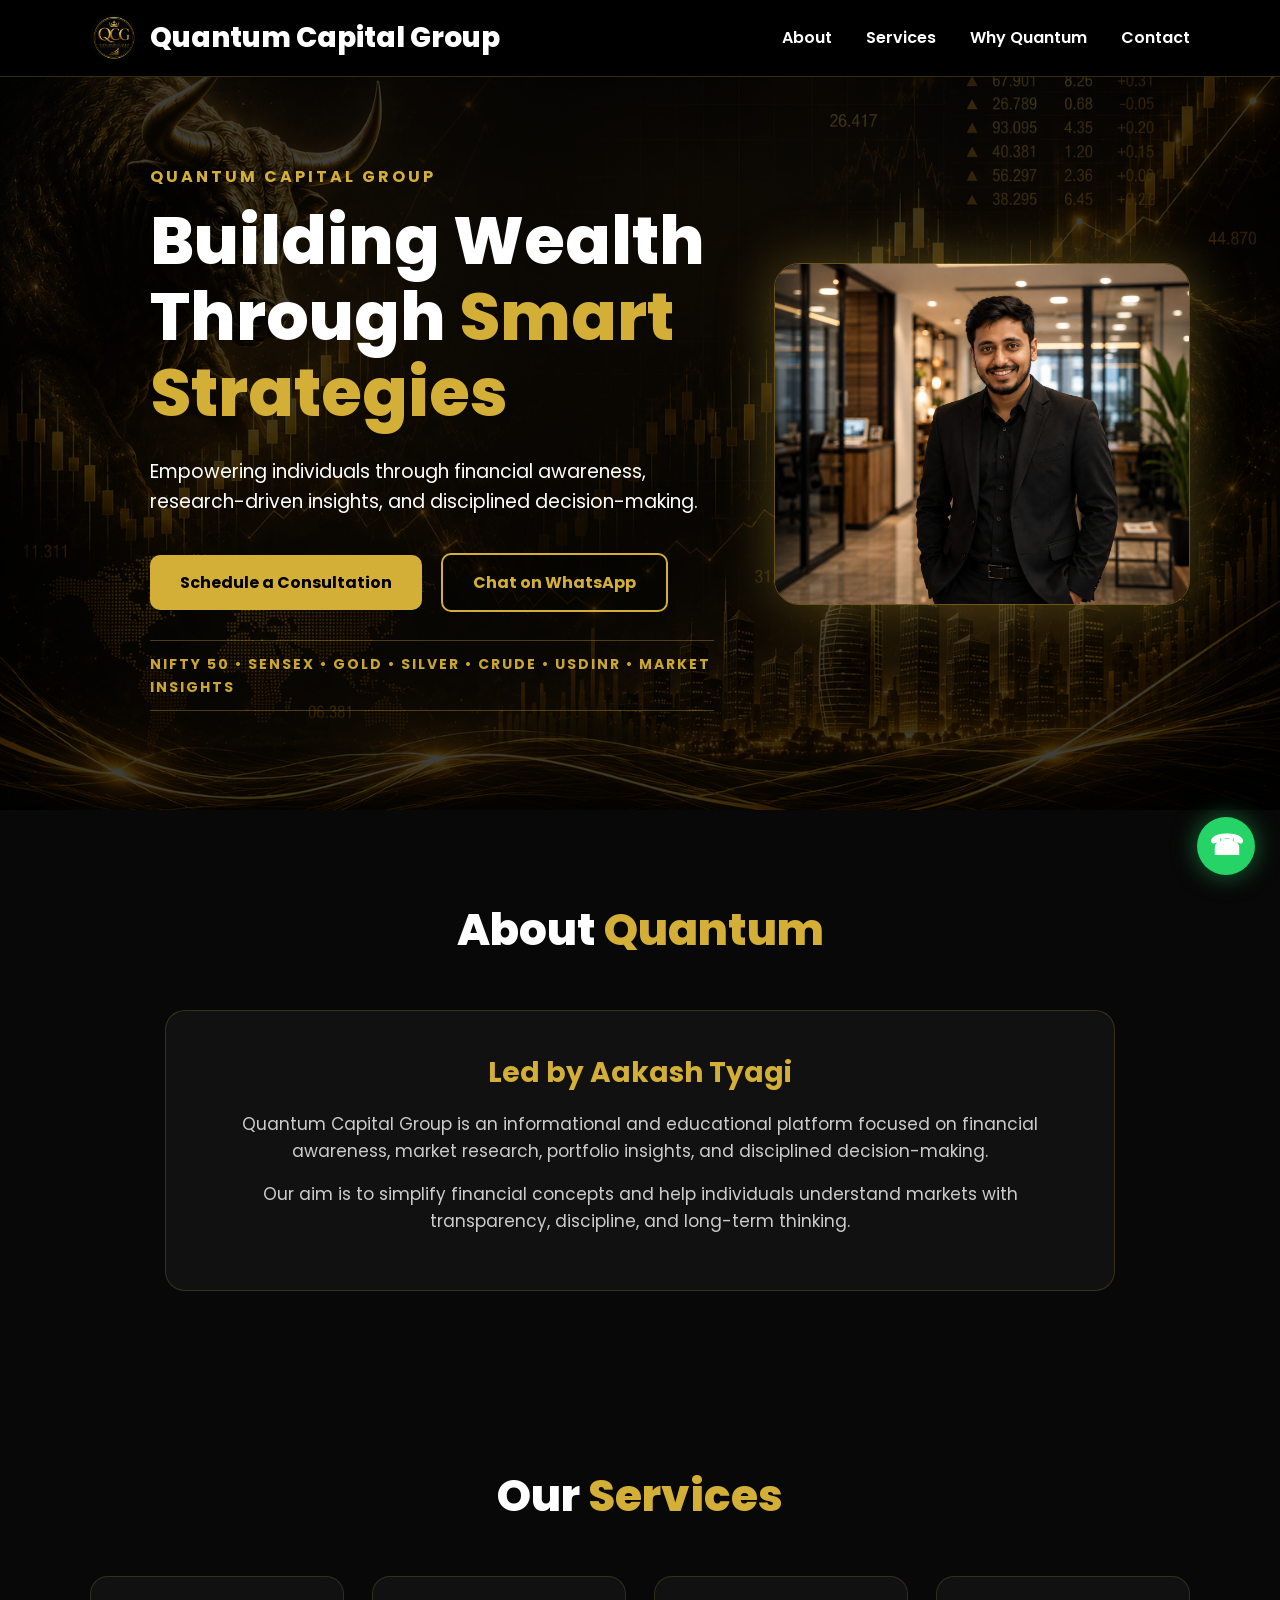
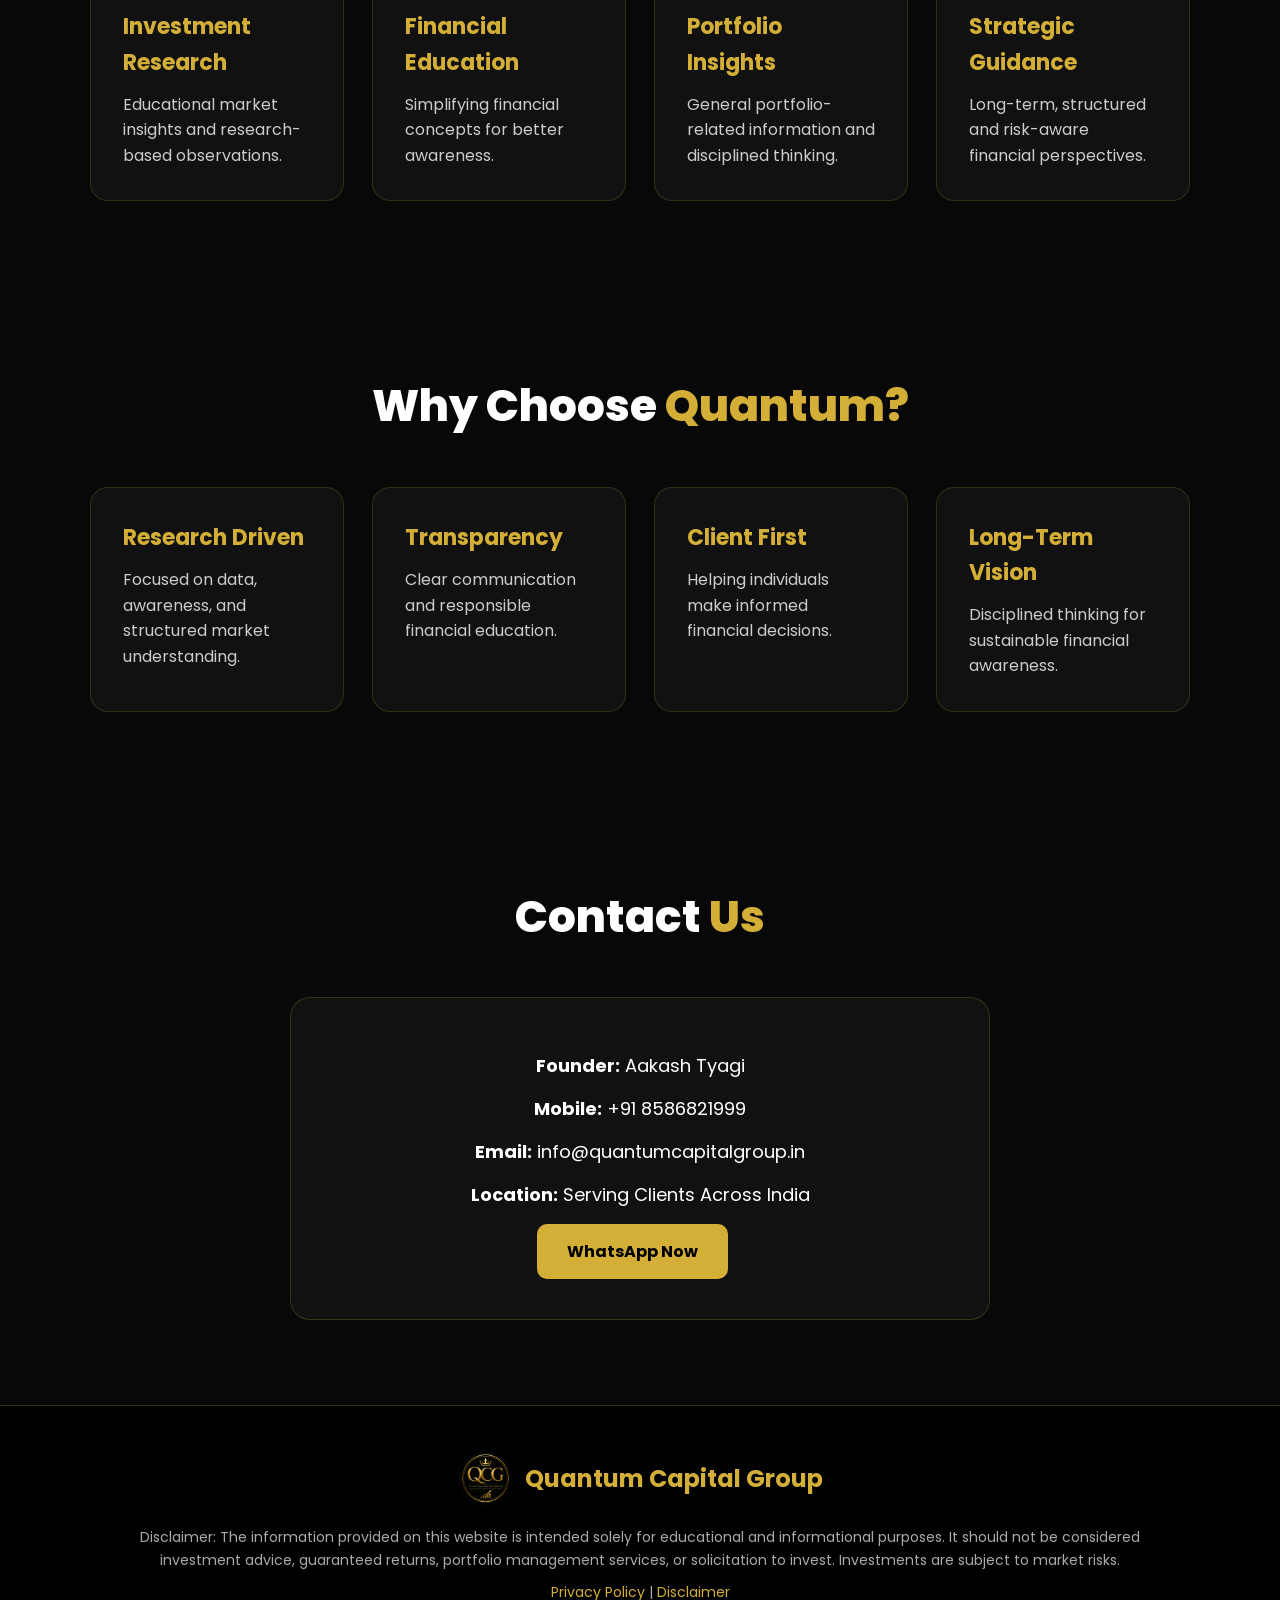
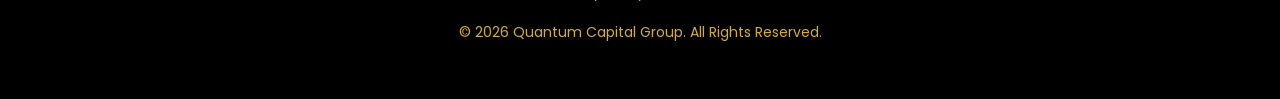
==== commit 90a89038: "Force hero background image inline" ====
--- a/index.html
+++ b/index.html
@@ -33,7 +33,7 @@
   </nav>
 </header>
 
-<section class="hero">
+<section class="hero" style="background-image: linear-gradient(rgba(0,0,0,0.55), rgba(0,0,0,0.55)), url('market-bg.png') !important; background-size: cover !important; background-position: center !important; background-repeat: no-repeat !important;">
   <div class="hero-bg"></div>
 
   <div class="hero-content">
--- a/style.css
+++ b/style.css
@@ -9,9 +9,10 @@
 }
 
 body{
-  background:#090909;
+  background:#080808;
   color:#fff;
   line-height:1.6;
+  overflow-x:hidden;
 }
 
 header{
@@ -19,7 +20,7 @@
   top:0;
   left:0;
   width:100%;
-  padding:16px 7%;
+  padding:14px 7%;
   background:#000;
   display:flex;
   justify-content:space-between;
@@ -36,8 +37,8 @@
 }
 
 .logo img{
-  width:52px;
-  height:52px;
+  width:48px;
+  height:48px;
   border-radius:50%;
   object-fit:cover;
 }
@@ -52,7 +53,7 @@
   color:#fff;
   text-decoration:none;
   margin-left:30px;
-  font-weight:500;
+  font-weight:600;
   transition:0.3s;
 }
 
@@ -61,22 +62,39 @@
 }
 
 .hero{
-  min-height:100vh;
+  min-height:90vh;
   display:flex;
   align-items:center;
   justify-content:space-between;
   gap:60px;
-  padding:135px 7% 70px;
+  padding:125px 7% 60px;
+  position:relative;
+  overflow:hidden;
+  background:url('market-bg.png') center center/cover no-repeat;
+}
+
+.hero::before{
+  content:"";
+  position:absolute;
+  inset:0;
+  background:rgba(0,0,0,0.45);
+  z-index:1;
+}
+
+.hero-content,
+.hero-image{
+  position:relative;
+  z-index:2;
 }
 
 .hero-content{
-  flex:1;
+  flex:1.15;
 }
 
 .tagline{
   color:#d4af37;
-  font-weight:600;
-  letter-spacing:2px;
+  font-weight:700;
+  letter-spacing:3px;
   margin-bottom:15px;
   text-transform:uppercase;
 }
@@ -94,8 +112,8 @@
 
 .hero-text{
   font-size:19px;
-  color:#ccc;
-  max-width:650px;
+  color:#fff;
+  max-width:680px;
   margin-bottom:35px;
 }
 
@@ -117,25 +135,39 @@
 .btn-dark{
   border:2px solid #d4af37;
   color:#d4af37;
+  background:rgba(0,0,0,0.35);
 }
 
 .btn:hover{
   transform:translateY(-4px);
-  box-shadow:0 10px 25px rgba(212,175,55,0.2);
+  box-shadow:0 10px 25px rgba(212,175,55,0.22);
+}
+
+.market-ticker{
+  margin-top:28px;
+  color:#d4af37;
+  font-weight:700;
+  letter-spacing:2px;
+  font-size:14px;
+  opacity:0.95;
+  border-top:1px solid rgba(212,175,55,0.35);
+  border-bottom:1px solid rgba(212,175,55,0.35);
+  padding:12px 0;
+  max-width:650px;
 }
 
 .hero-image{
-  flex:1;
+  flex:0.85;
   text-align:center;
 }
 
 .hero-image img{
   width:100%;
-  max-width:440px;
+  max-width:420px;
   border-radius:25px;
   object-fit:cover;
-  border:1px solid rgba(212,175,55,0.35);
-  box-shadow:0 0 45px rgba(212,175,55,0.28);
+  border:1px solid rgba(212,175,55,0.45);
+  box-shadow:0 0 55px rgba(212,175,55,0.35);
 }
 
 section{
@@ -253,6 +285,11 @@
   font-size:14px;
 }
 
+footer a{
+  color:#d4af37;
+  text-decoration:none;
+}
+
 .copyright{
   margin-top:18px;
   color:#d4af37;
@@ -271,7 +308,7 @@
   align-items:center;
   justify-content:center;
   text-decoration:none;
-  font-size:30px;
+  font-size:28px;
   font-weight:800;
   z-index:2000;
   box-shadow:0 0 25px rgba(37,211,102,0.5);
@@ -283,7 +320,12 @@
   }
 
   .logo span{
-    font-size:20px;
+    font-size:18px;
+  }
+
+  .logo img{
+    width:42px;
+    height:42px;
   }
 
   nav{
@@ -322,4 +364,8 @@
   .hero-image img{
     max-width:310px;
   }
-}
+
+  .market-ticker{
+    font-size:12px;
+  }
+}
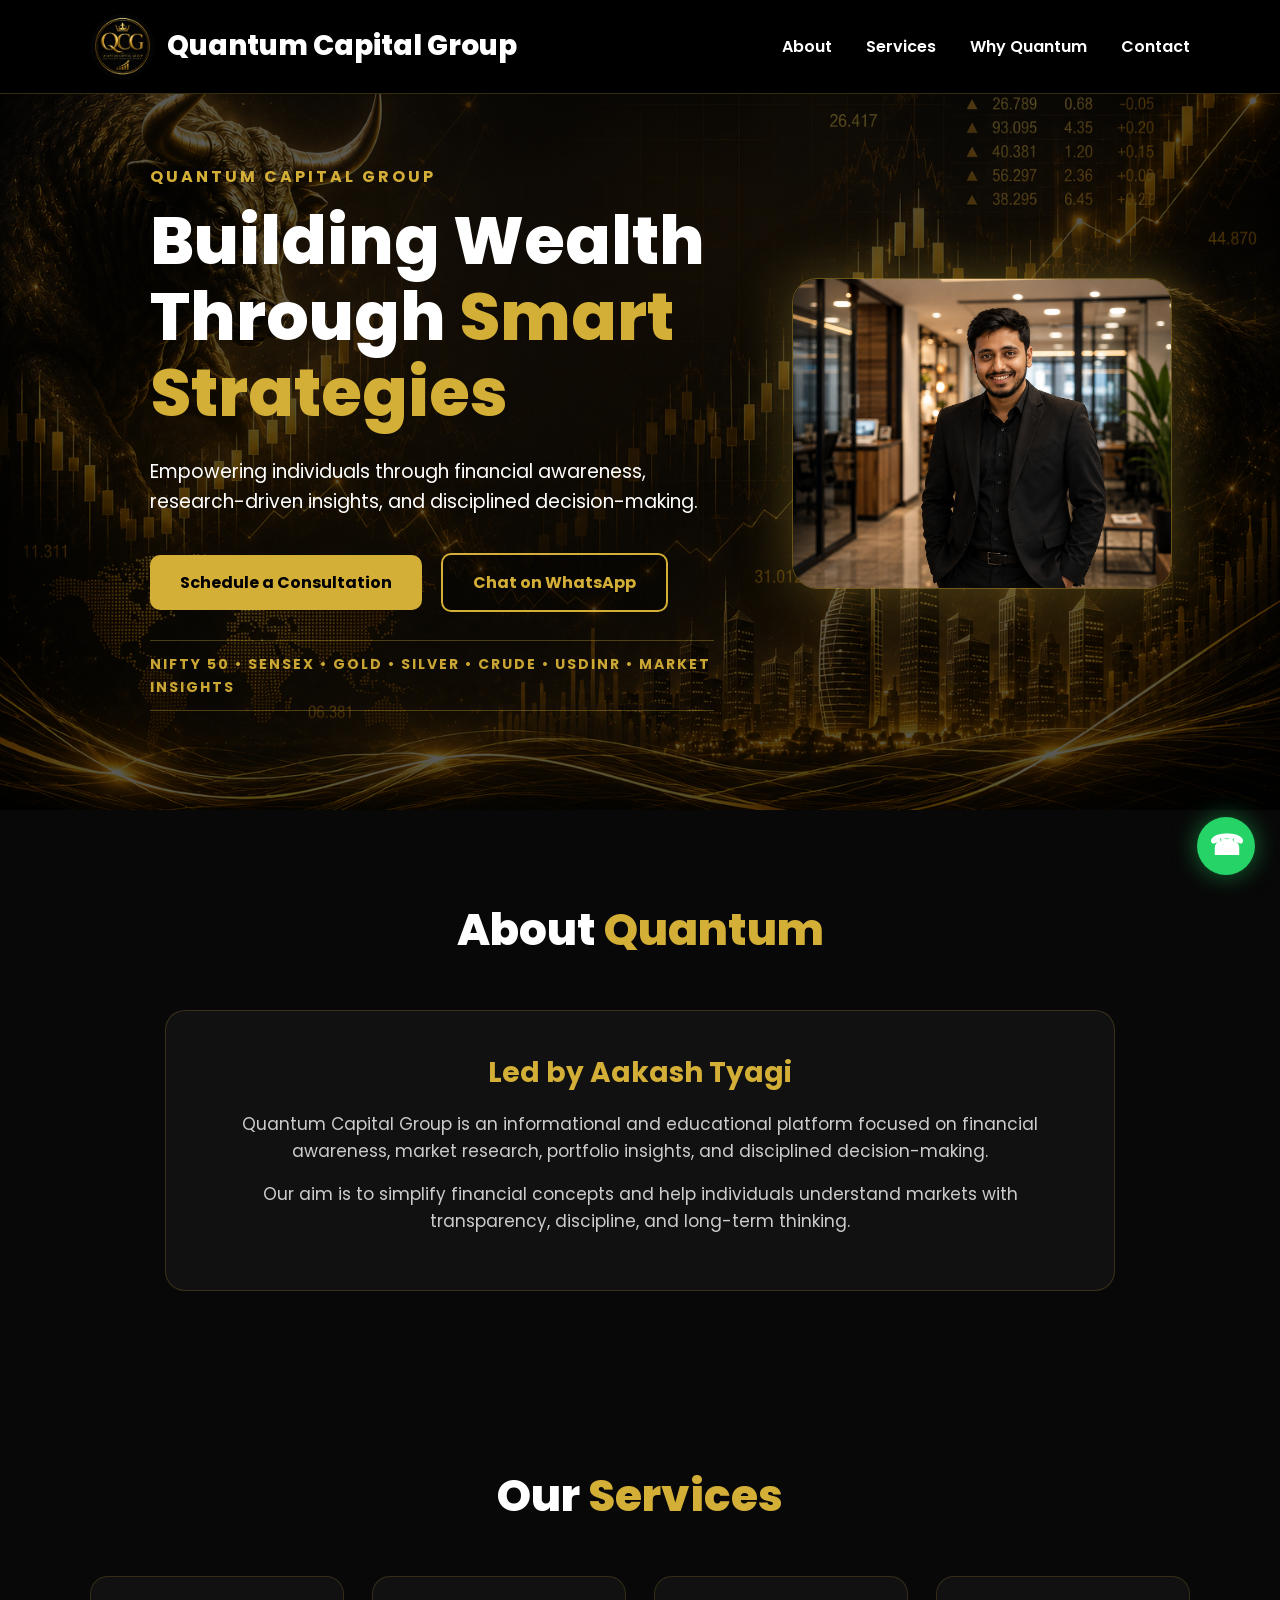
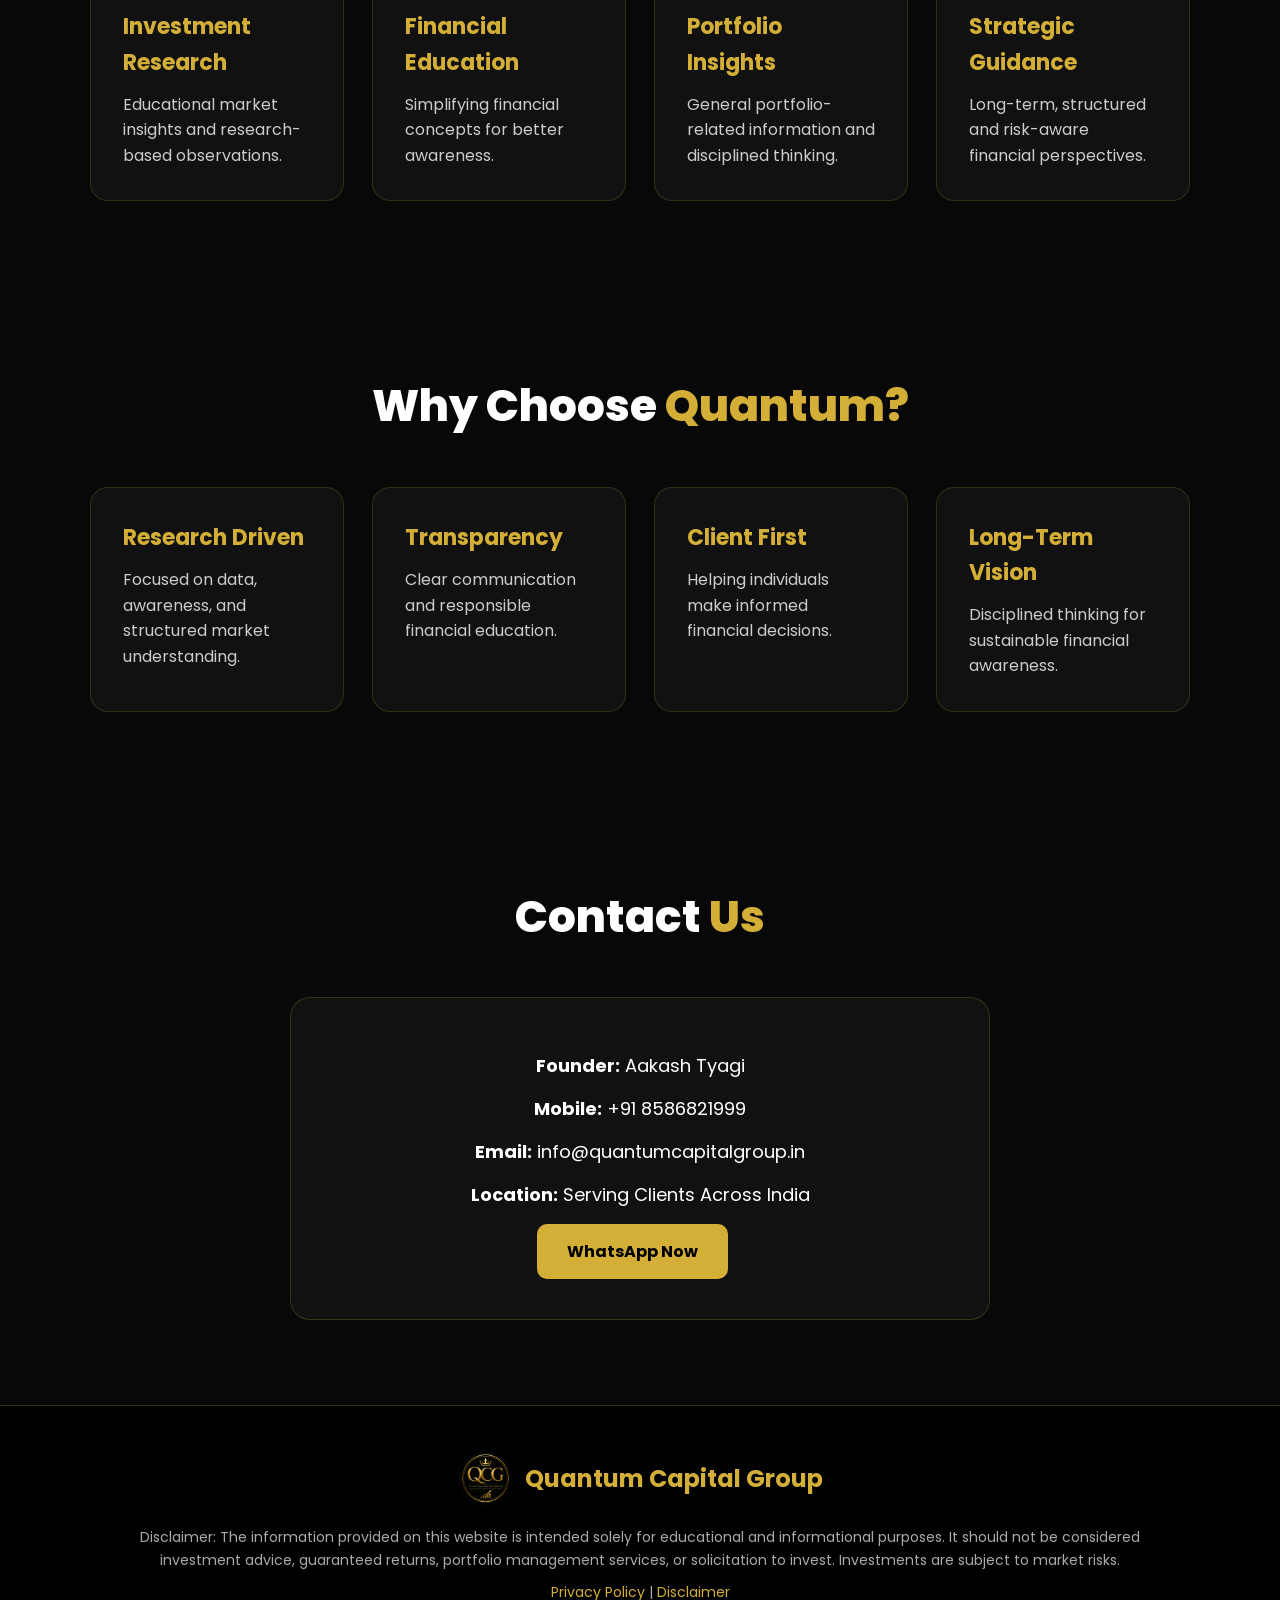
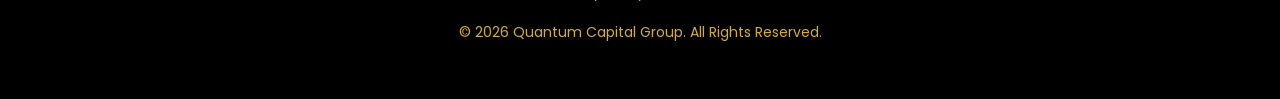
==== commit 320f2dc5: "Update index.html" ====
--- a/index.html
+++ b/index.html
@@ -33,7 +33,7 @@
   </nav>
 </header>
 
-<section class="hero" style="background-image: linear-gradient(rgba(0,0,0,0.55), rgba(0,0,0,0.55)), url('market-bg.png') !important; background-size: cover !important; background-position: center !important; background-repeat: no-repeat !important;">
+<section class="hero" style="background-image: linear-gradient(rgba(0,0,0,0.65), rgba(0,0,0,0.65)), url('market-bg.png') !important; background-size: cover !important; background-position: center !important; background-repeat: no-repeat !important;">
   <div class="hero-bg"></div>
 
   <div class="hero-content">
--- a/style.css
+++ b/style.css
@@ -37,8 +37,8 @@
 }
 
 .logo img{
-  width:48px;
-  height:48px;
+  width:65px;
+  height:65px;
   border-radius:50%;
   object-fit:cover;
 }
@@ -73,13 +73,7 @@
   background:url('market-bg.png') center center/cover no-repeat;
 }
 
-.hero::before{
-  content:"";
-  position:absolute;
-  inset:0;
-  background:rgba(0,0,0,0.45);
-  z-index:1;
-}
+
 
 .hero-content,
 .hero-image{
@@ -163,7 +157,7 @@
 
 .hero-image img{
   width:100%;
-  max-width:420px;
+  max-width:380px;
   border-radius:25px;
   object-fit:cover;
   border:1px solid rgba(212,175,55,0.45);
